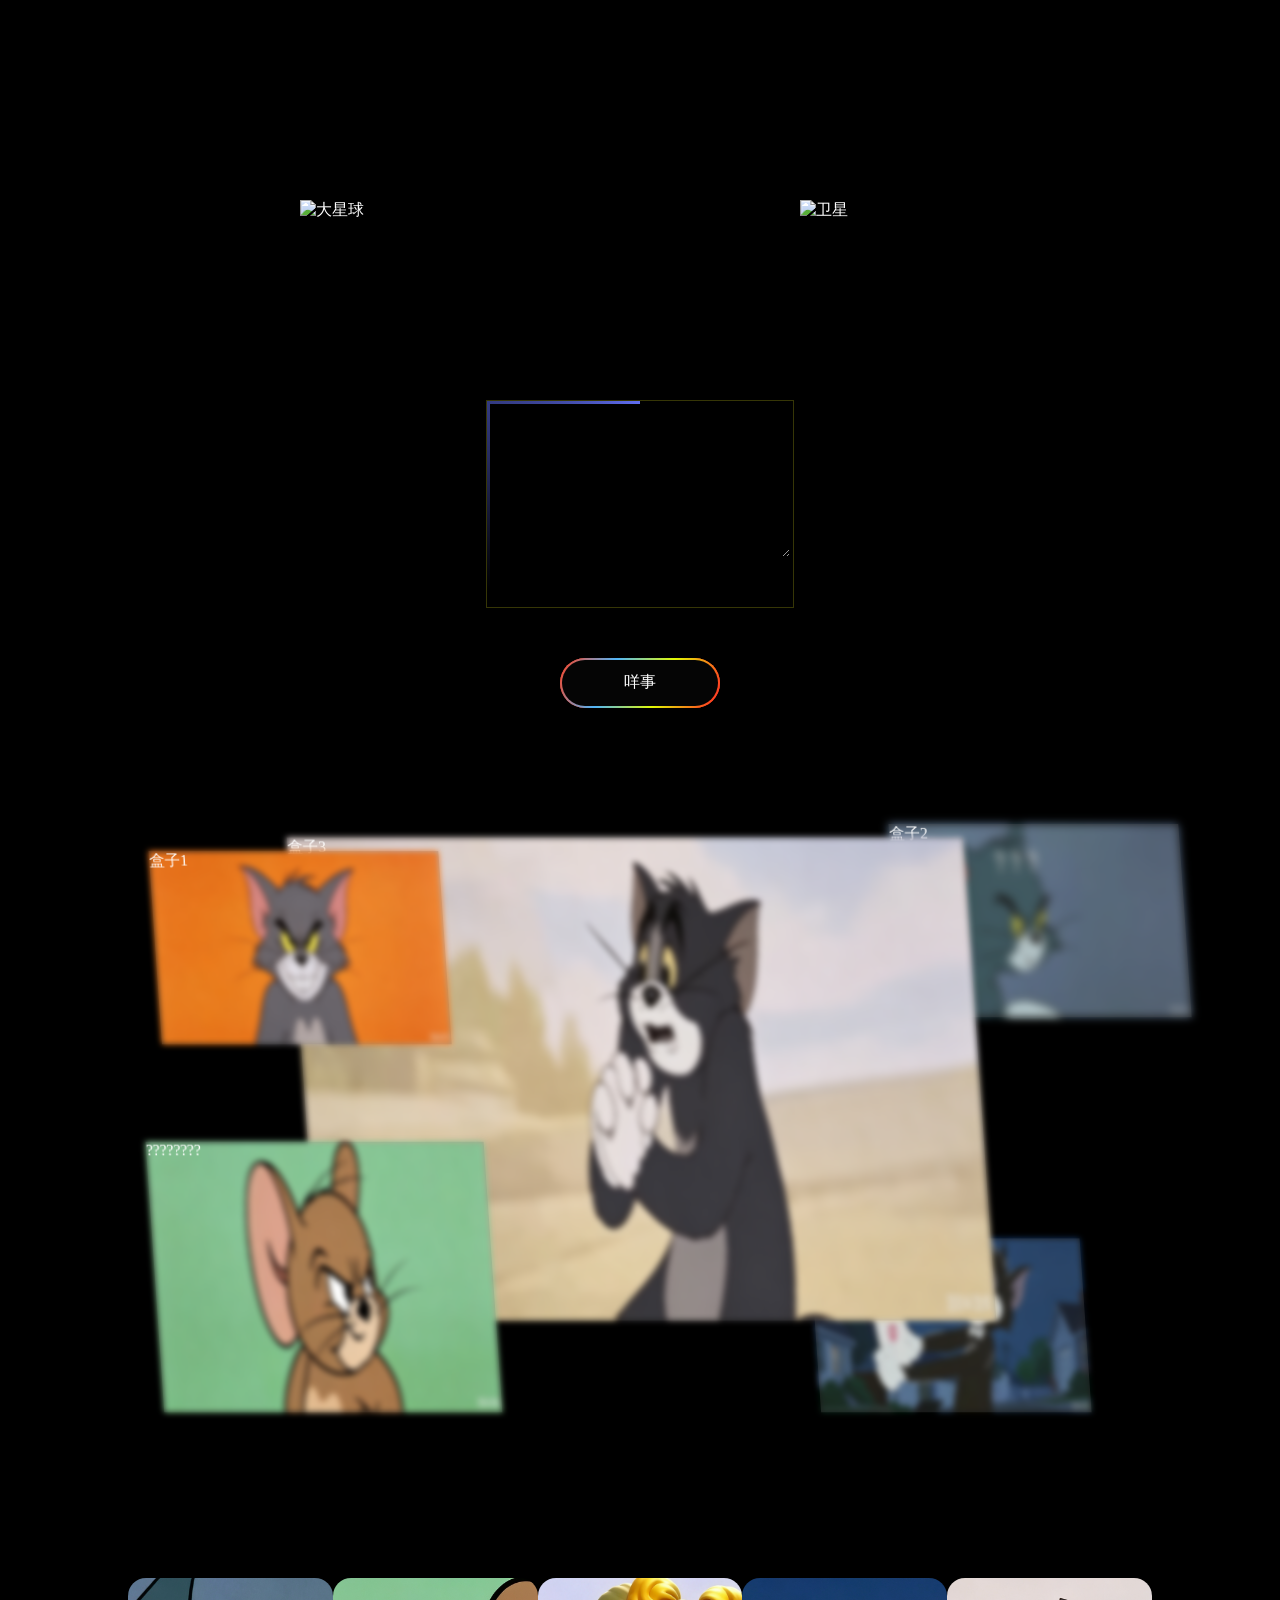
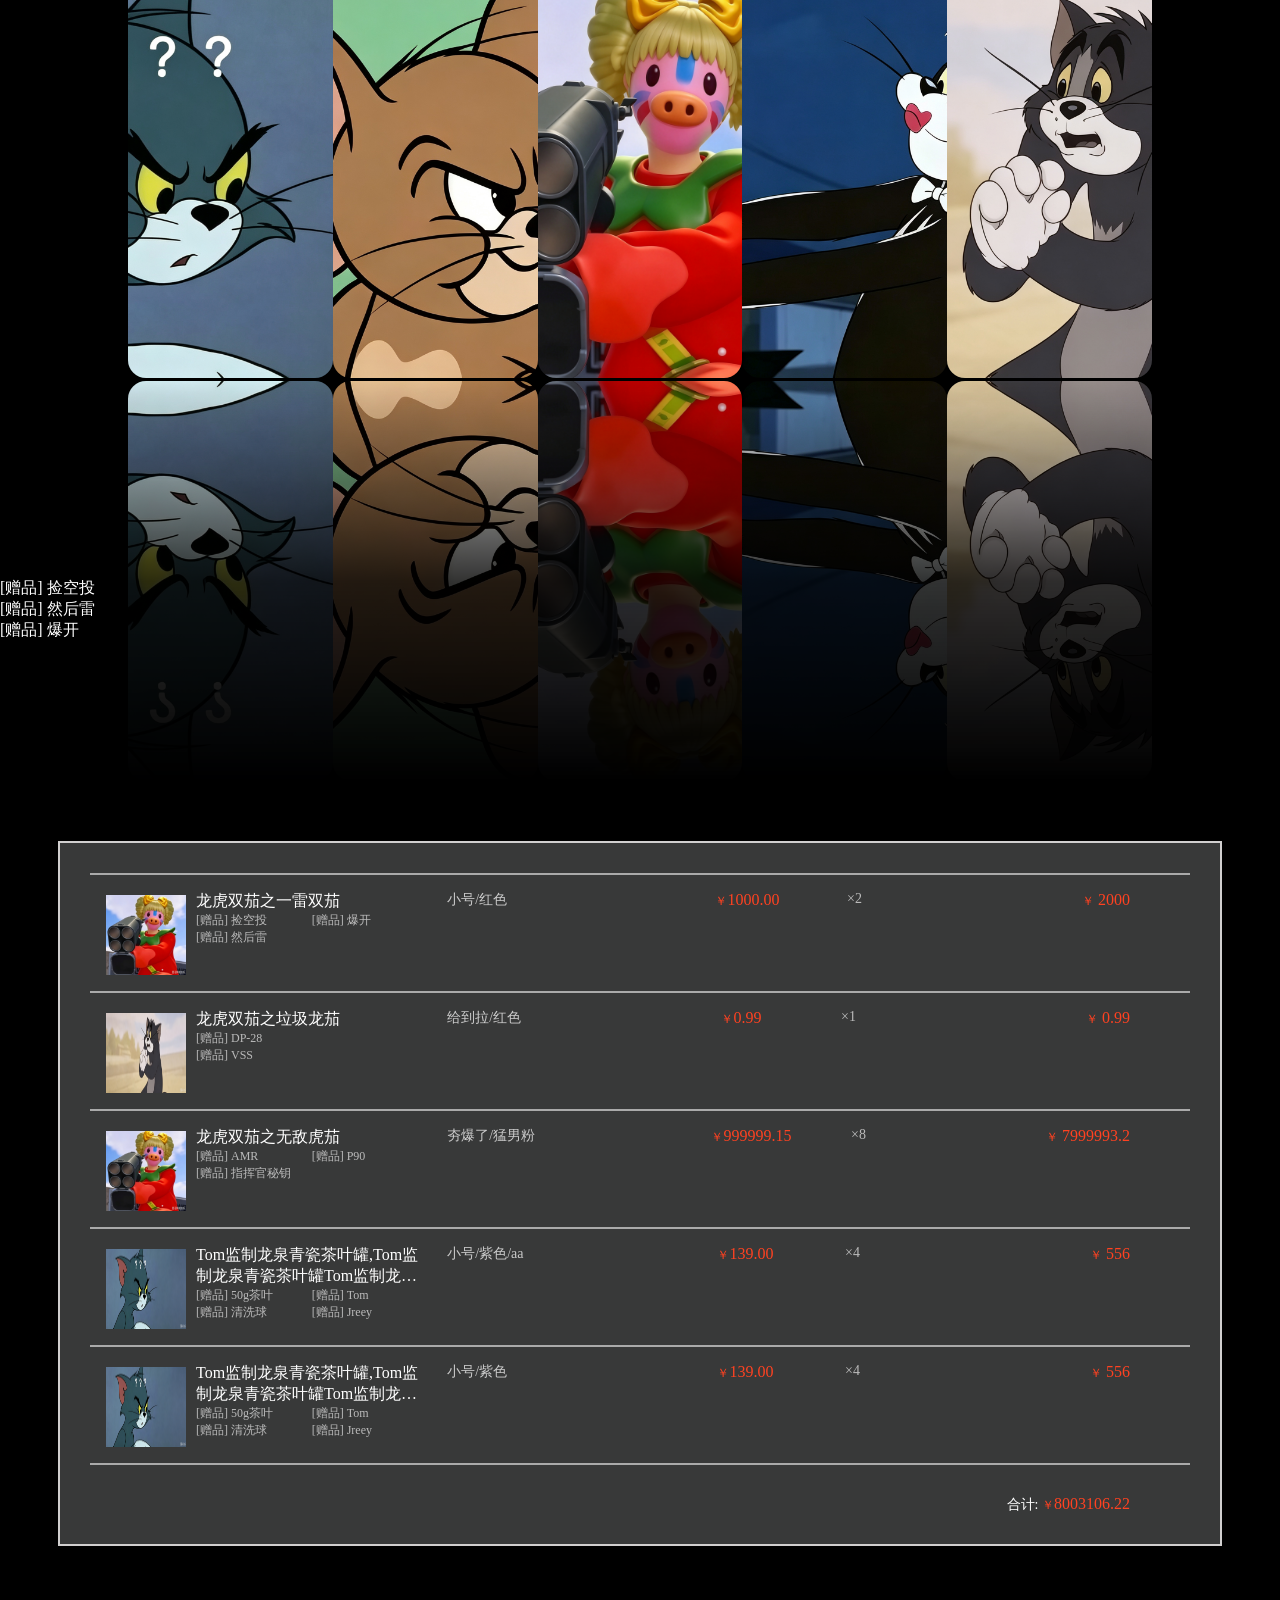
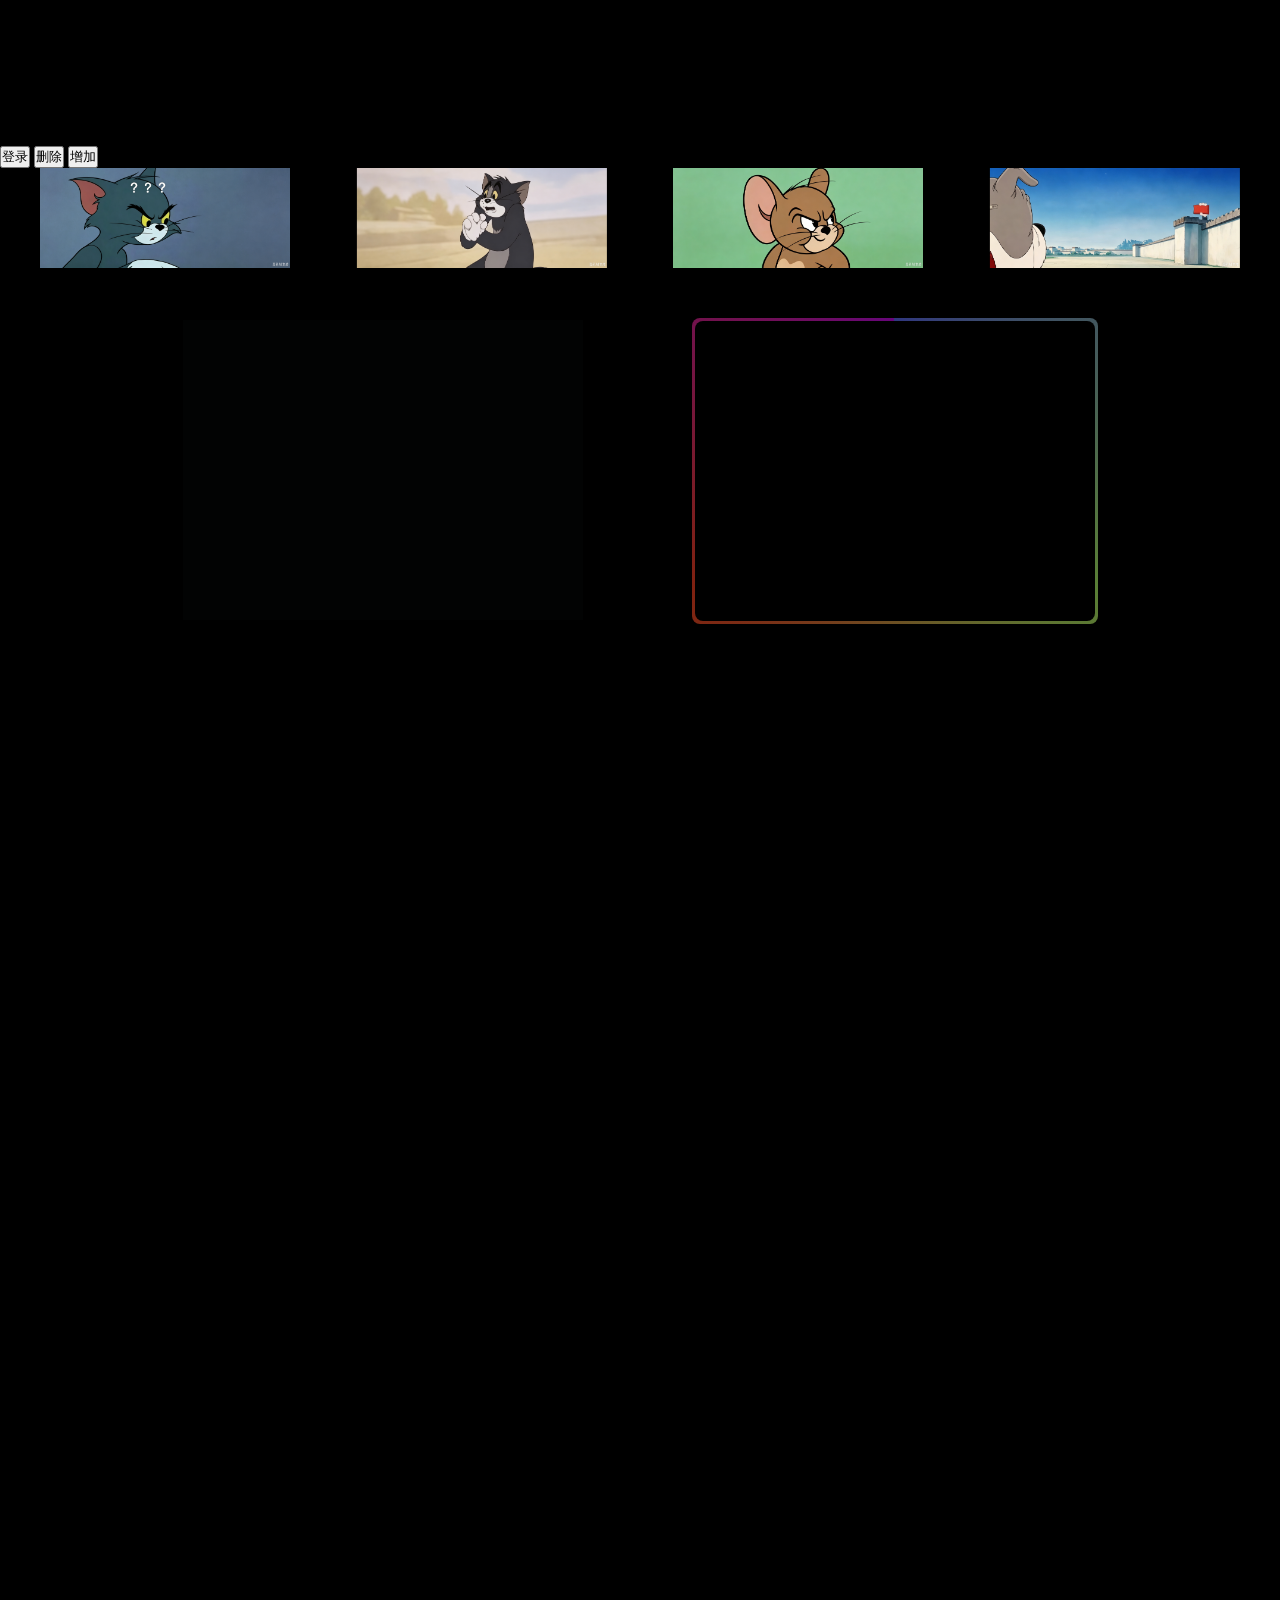
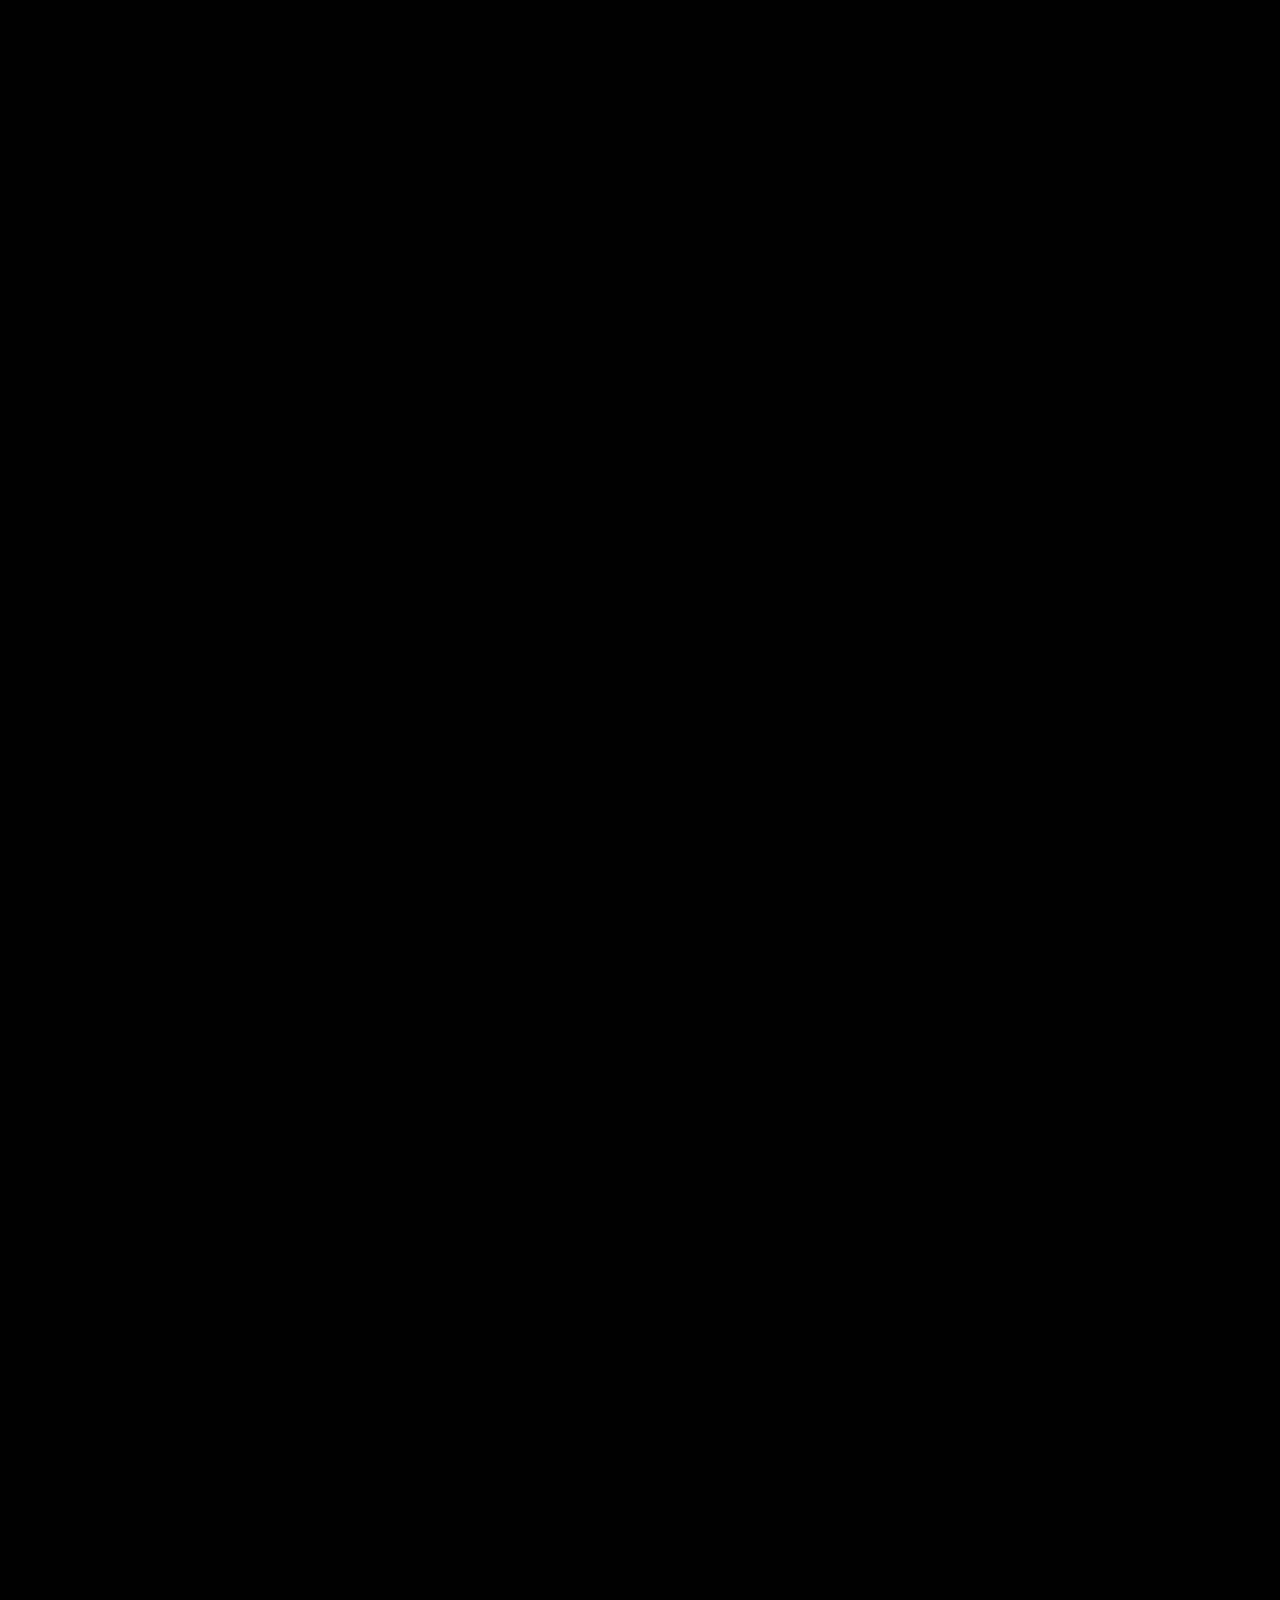
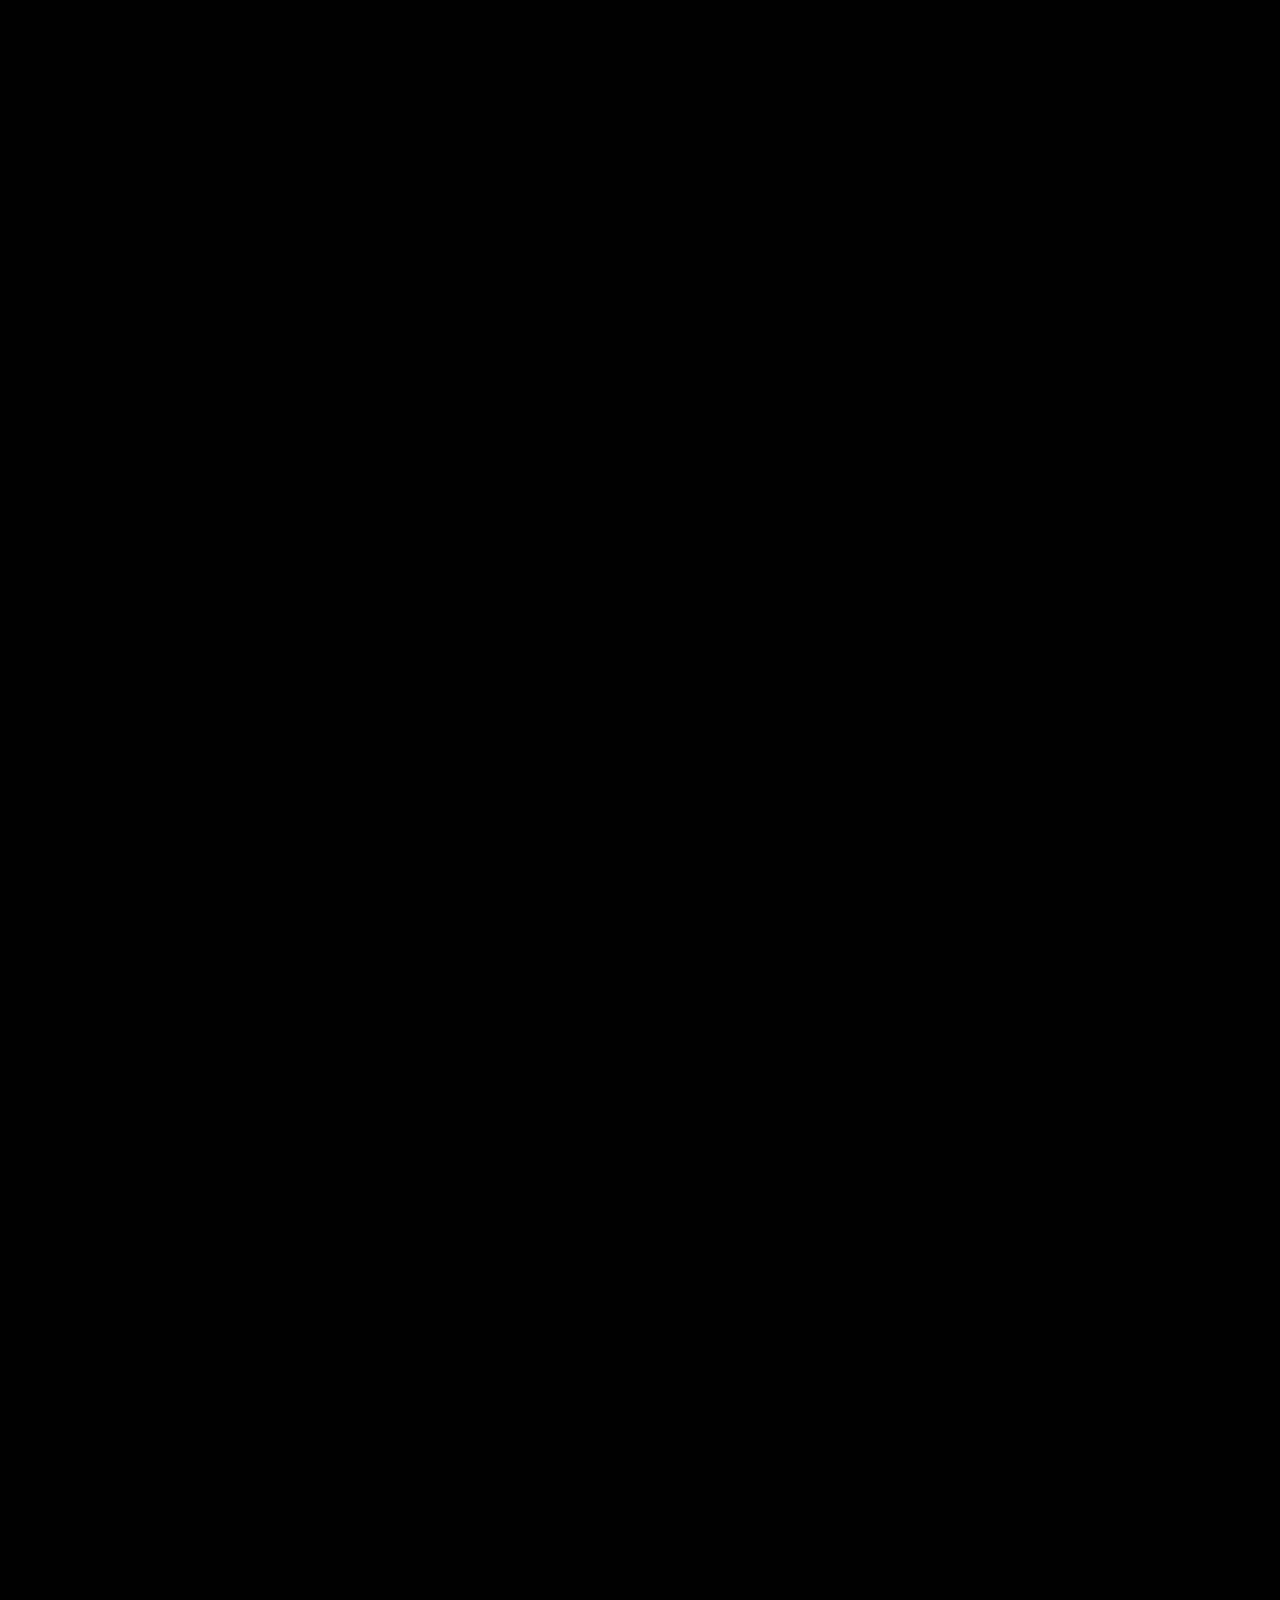
==== H.html @ 6b280421 "第一次提交本地库" ====
<!DOCTYPE html>
<html lang="en">

<head>
    <meta charset="UTF-8">
    <meta name="viewport" content="width=device-width, initial-scale=1.0">
    <title>Document</title>
    <link rel="stylesheet" href="./H.css">
    <style>
        * {
            margin: 0;
            padding: 0;
            list-style: none;
        }

        a {
            text-decoration: none;

        }

        body,
        html {
            width: 100%;

            color: #fff;

        }

        body {
            background-color: black;
            height: 8000px;
        }

        @keyframes planetScroll {
            0% {
                transform: translateY(0);
            }

            100% {
                transform: translateY(30px);
            }
        }

        @keyframes satelliteScroll {
            0% {
                transform: rotate3d(0, 0, 1, 0);
            }

            100% {
                transform: rotate3d(0, 0, 1, -45deg);
            }
        }

        .back {
            top: 0;
            z-index: -2;
            width: 100%;
            height: 100%;
            min-width: 1200px;
            position: fixed;
            perspective: 1200px;
            transform-style: preserve-3d;
        }

        video {
            width: 100%;
            min-width: 1200px;
            object-fit: cover;
            position: fixed;
            z-index: -1;
        }

        .bak-img {
            position: fixed;
            z-index: -1;
        }

        .planet1 {
            width: 15%;
            right: 160px;
            bottom: 10px;
            animation: planetScroll 5s infinite alternate;
        }

        .satellite {

            width: 8%;
            left: 800px;
            top: 200px;
            animation: satelliteScroll 5s infinite alternate;

        }

        .planet2 {
            width: 20%;
            left: 300px;
            top: 200px;
            animation: planetScroll 3.5s infinite alternate;
        }

        .freebie-1 {
            display: block;
            margin-top: 300px;

        }
    </style>
</head>

<body>

    <div class="back">

        <video src="https://s2.ssl.qhres2.com/static/dfeefadde568eab0.mp4" autoplay muted loop>
            <source src="https://s2.ssl.qhres2.com/static/dfeefadde568eab0.mp4" type="mp4">
        </video>
        <img class="planet1 bak-img" src="https://se1.360simg.com/t0141db0679fb1bf286.png" alt="小星球">
        <img class="satellite bak-img" src="https://se2.360simg.com/t01c656ec605cf238d0.png" alt="卫星">
        <img class="planet2 bak-img" src="https://se2.360simg.com/t01cbd552d7384e1cb3.png" alt="大星球">

    </div>

    <div class="box-gradient">
        <div>
            <textarea name="1" id="22"></textarea>
        </div>
    </div>
    <a href="#" class="btn2" id="btn" rows="5">
        <span>咩事</span>
    </a>

    <div class="box">
        <div class="box1">盒子1</div>
        <div class="box2">盒子2</div>
        <div class="box3">盒子3</div>
        <div class="box4">????????</div>
        <div class="box5">盒子5</div>
    </div>
    <div class="reflect">
        <div class="item"></div>
        <div class="item"></div>
        <div class="item"></div>
        <div class="item"></div>
        <div class="item"></div>
    </div>

    <p class="freebie-1">
        <span>span1</span>
        <span>span2</span>
    </p>



    <div class="shopping-cart">
        <ul class="list">
            <li class="item">
                <!--商品--> <!--名称和赠品-->
                <div class="product">
                    <!--主图-->
                    <img src="./xiaoxiantu1/imgs/xfq.png" alt="" />
                    <p class="name">一雷双茄</p>
                    <!--赠品-->
                    <div class="freebie-list">
                        <p class="freebie">[赠品] 指挥官秘钥</p>
                        <p class="freebie">[赠品] P90</p>
                    </div>
                </div>
                <!--规格-->
                <p class="specification">青色/大4小3</p>
                <!--单价&数量-->
                <div class="price-quantity">
                    <p class="price">
                        <span>￥</span><span>488</span>
                    </p>
                    <p class="quantity">×2</p>
                </div>
                <p class="total-price">
                    <span>￥</span>
                    <span>488</span>
                </p>
            </li>


        </ul>
        <div class="total">
            <p>
                合计:
                <span>￥</span><span>1000</span>
            </p>
        </div>
    </div>


    <button class="login">登录</button>
    <button class="remvo">删除</button>
    <button class="add">增加</button>

    <div class="flip">
        <ul>
            <li>
                <img src="./xiaoxiantu1/imgs/carousel2.png" alt="">
                <div>Tom</div>
            </li>
            <li>
                <img src="./xiaoxiantu1/imgs/carousel3.png" alt="">
                <div>Tom</div>
            </li>
            <li>
                <img src="./xiaoxiantu1/imgs/carousel4.png" alt="">
                <div>Jerry</div>
            </li>
            <li>
                <img src="./xiaoxiantu1/imgs/carousel5.png" alt="">
                <div>Spike</div>
            </li>
        </ul>
    </div>

    <div class="gradient-demo">
        <div class="gradient-t-b">
            <div></div>
        </div>
        <div class="gradient-colorful">
            <div></div>
        </div>


    </div>

    <!-- <script src="lodash.js"></script> -->
    <script>
        const date = [
            {
                id: '4001649',
                name: '龙虎双茄之一雷双茄',
                price: 999.9999,
                picture: 'https://yanxuan-iyem.nosdn.127.net/4356c9fc150753775fe56b465314fleb.png',
                imgs: './xiaoxiantu1/imgs/xfq.png',
                count: 2,
                spec: { size: '小号', color: '红色' },
                gift: '捡空投，然后雷，爆开'

            },
            {
                id: '4001650',
                name: '龙虎双茄之垃圾龙茄',
                price: 0.986,
                picture: 'https://yanxuan-iyem.nosdn.127.net/4356c9fc150753775fe56b465314fleb.png',
                imgs: './xiaoxiantu1/imgs/carousel3.png',
                count: 1,
                spec: { size: '给到拉', color: '红色' },
                gift: 'DP-28，VSS'

            },
            {
                id: '4001651',
                name: '龙虎双茄之无敌虎茄',
                price: 999999.154,
                picture: 'https://yanxuan-iyem.nosdn.127.net/4356c9fc150753775fe56b465314fleb.png',
                imgs: './xiaoxiantu1/imgs/xfq.png',
                count: 8,
                spec: { size: '夯爆了', color: '猛男粉' },
                gift: 'AMR，指挥官秘钥，P90'

            },
            {
                id: '4001652',
                name: 'Tom监制龙泉青瓷茶叶罐,Tom监制龙泉青瓷茶叶罐Tom监制龙泉青瓷茶叶罐',
                price: 139,
                picture: 'https://yanxuan-iyem.nosdn.127.net/4356c9fc150753775fe56b465314fleb.png',
                imgs: './xiaoxiantu1/imgs/carousel2.png',
                count: 4,
                spec: { size: '小号', color: '紫色', a: 'aa' },
                gift: '50g茶叶，清洗球，Tom，Jreey'

            }, {
                id: '4001652',
                name: 'Tom监制龙泉青瓷茶叶罐,Tom监制龙泉青瓷茶叶罐Tom监制龙泉青瓷茶叶罐',
                price: 139,
                picture: 'https://yanxuan-iyem.nosdn.127.net/4356c9fc150753775fe56b465314fleb.png',
                imgs: './xiaoxiantu1/imgs/carousel2.png',
                count: 4,
                spec: { size: '小号', color: '紫色' },
                gift: '50g茶叶，清洗球，Tom，Jreey'

            }
        ]
        document.querySelector('.freebie-1').innerHTML = date[0].gift
            .split('，')
            .map(item => `<span>[赠品] ${item} </span><br/>`)
            .join(' ')





        const shoppingCartList = document.querySelector('.shopping-cart').querySelector('.list')
        const total = document.querySelector('.shopping-cart').querySelector('.total')



        let html = date.map((item) => {

            let { name, imgs, count, spec, gift } = item
            let price = item.price.toFixed(2)
            let giftList = gift
                .split('，')
                .map(item => `<p class="freebie">[赠品] ${item}</p>`)
                .join('')
            //['50g茶叶', '清洗球', 'Tom', 'Jreey']
            const specList = Object.values(spec).join('/')

            return `
                <li class="item">
                    <div class="product" >
                        <img src="${imgs}" alt="" />
                        <p class="name">${name}</p>
                        <div class="freebie-list">
                            ${giftList}
                        </div>
                    </div>
                    <p class="specification">${specList}</p>
                    <div class="price-quantity">
                        <p class="price">
                            <span>￥</span><span>${price}</span>
                        </p>
                        <p class="quantity">×${count}</p>
                    </div>
                    <p class="total-price">
                        <span>￥</span>
                        <span>${price * count}</span>
                    </p>
                </li>
            `

        }).join('')

        shoppingCartList.innerHTML = html
        let priceTotal = date.reduce((newTotal, oddTotal) => newTotal + oddTotal.price * oddTotal.count, 0).toFixed(2)
        total.innerHTML = `
            <p>
                合计:
                <span>￥</span><span>${priceTotal}</span>
            </p>
        `

        function Star(uname, age) {
            this.name = uname
            this.age = age

        }
        Star.prototype.sing = function () {
            console.log('唱歌')
        }

        Array.prototype.max = function () {
            let max = 0
            for (let i = 0; i < this.length; i++) {
                this[i] = Number(this[i])
                if (max >= this[i] && max == 0) {
                    max = this[i]
                } else {
                    max = max >= this[i] ? max : this[i]
                }
            }
            return max
        }


        Array.prototype.mun = function () {
            return this.reduce((prev, item) => prev + item, 0)
        }
        let arr = [-1, -2]
        let str = '1'
        let max = arr.max()
        let val = document.querySelector('textarea').value
        const btn = document.querySelector('#btn')
        let ldh = new Star('刘德华', 18)

        btn.addEventListener('click', (e) => {
            e.preventDefault();
            val = document.querySelector('textarea').value.split(',')
            console.log(val)

            document.querySelector('textarea').value = `在${val.join('和')}里面最大的数字是${val.max()}`

        })


        /*
            < div class="modal" >
                <div class="hader">温馨提示<a href="#"><i>X</i></a></div>
                <div class="messagge">您还没有注册账号</div>
            </div >
        */
        function Modal(hader = '', messagge = '') {
            const a = document.querySelector('.modal')



            const modal = document.createElement('div')
            modal.className = 'modal'
            modal.innerHTML = `
                <div class="hader">${hader}<a href="#"><i>X</i></a></div>
                <div class="messagge">${messagge}</div>
            `

            !a && document.body.appendChild(modal)
            modal.querySelector('a').addEventListener('click', (e) => {
                e.preventDefault()
                this.close()
            })
        }

        Modal.prototype.close = function (e) {
            document.querySelector('.modal').remove()
        }

        document.querySelector('.login').addEventListener('click', () => {
            let login = new Modal('温馨提示', '你还没有注册')

        })


        document.querySelector('.remvo').addEventListener('click', () => {
            let messagge = new Modal('小提示', '你还权限删除')
        })

        document.querySelector('.add').addEventListener('click', () => {
            let messagge = new Modal('热提示', '你还权限增加')
        })





        const obj = {
            uname: 'Jerry',
            age: 3,
            hobby: ['抽烟', '喝酒', '烫头',['AA','27']],
            family:{
                bady:'minJerry'
            }
        }
        const o = {}

        function cloneDeep(oddObj,newObj){
            for(const k in newObj){
                if(newObj[k] instanceof Array){
                    oddObj[k] = []
                    cloneDeep(oddObj[k],newObj[k])
                }else if(newObj[k] instanceof Object){
                    oddObj[k] = {}
                    cloneDeep(oddObj[k],newObj[k])
                }
                else{
                    oddObj[k] = newObj[k]
                }
            }
            
        }
        cloneDeep(o, obj)
        o.family.bady = '1111'
        console.log(o, obj)
        
      
        

         

         
    </script>
</body>

</html>
---- H.css ----
@keyframes line-gradient {
    0% {
        /* transform: rotateZ(0); */
        background-position: 0 -50%;
    }

    100% {
        background-position: -100% 50%;
        /* transform: rotateZ(360deg); */
    }
}

@keyframes conic-gradient {
    to {
        transform: rotateZ(0);

    }

    from {
        transform: rotateZ(-360deg);

    }
}

@keyframes gradient-t {
    0% {
        transform: translateX(0);
    }

    50% {
        transform: translateX(200%);
    }

    51% {
        transform: translateX(200%) rotateX(90deg);
    }

    99% {
        transform: translateX(0) rotateX(90deg);
    }

    100% {
        transform: translateX(0);
    }
}

@keyframes gradient-b {
    0% {
        transform: translateX(0);

    }

    50% {
        transform: translateX(0);
    }

    100% {
        transform: translateX(-200%);
    }
}

.btn2 {
    margin: 50px auto;
    display: block;
    width: 160px;
    height: 50px;
    padding: 2px;
    box-sizing: border-box;
    position: relative;
    overflow: hidden;
    border-radius: 50px;
    line-height: 44px;
    text-align: center;
    color: #fff;
}

.btn2:hover::before {

    animation: line-gradient 1s linear infinite;
}

.btn2:hover span {
    background-color: #161616;
}

.btn2::before {
    background-position: 0 50%;
    top: 0px;
    left: 0px;
    position: absolute;
    background: linear-gradient(115deg, #FF4221, #51b5f8, #e1fa04, #FF4221, #51b5f8);
    display: block;
    content: '';
    background-color: #FF4221;
    width: 200%;
    height: 300%;
    background-size: 50% 100%;

}

.btn2>span {
    position: relative;
    background-color: #050505;
    display: block;
    width: 100%;
    height: 100%;
    border-radius: 49px;
}

.box-gradient {
    padding: 3px;
    position: relative;
    margin: 400px auto 0;
    border: 1px rgb(54, 54, 6) solid;
    width: 300px;
    height: 200px;
    text-align: center;
    line-height: 200px;
    display: flex;
    justify-content: center;
    align-items: center;
    transform-style: preserve-3d;
    overflow: hidden;
}

.box-gradient::before {
    z-index: -1;
    position: absolute;
    display: block;
    content: '';
    width: 400px;
    height: 400px;
    background: conic-gradient(transparent, transparent, transparent, #606ef1);
    animation: conic-gradient 4s linear infinite;
}

.box-gradient div {
    position: absolute;
}

.box-gradient::after {
    z-index: -1;
    content: '';
    display: block;
    position: relative;
    top: 0;
    left: 0;
    width: 100%;
    height: 100%;
    background-color: #000000;
}

.box-gradient textarea {
    width: 300px;
    height: 200px;
    background-color: #000000;
    color: #fff;
    border: none;
    /* 去掉边框 */
    outline: none;
    /* 去掉聚焦时的外边框 */
    background: none;
    /* 去掉背景 */
    box-shadow: none;
    /* 去掉阴影 */
    padding: 0;
    /* 去掉默认内边距 */
    margin: 0;
    /* 去掉默认外边距 */
    font: inherit;
    /* 继承字体样式 */
}

.box {

    width: 1200px;
    height: 700px;
    margin: 0 50px 0 auto;
    backdrop-filter: blur(3px);
    transform: rotateY(-15deg) rotateX(-15deg);
    transition: all .8s;
}

.box>* {
    transition: all .8s;
}

.box:hover {
    transform: rotateY(0);
}

.box:hover .box1 {
    transform: translateX(-88px) translateY(-35px);
}

.box:hover .box2 {
    transform: translateX(12px) translateY(-55px);
}

.box:hover .box1::before,
.box:hover .box2::before,
.box:hover .box3::before,
.box:hover .box4::before,
.box:hover .box5::before {
    filter: blur(0);
}

.box:hover .box4 {
    transform: translateX(-120px) translateY(30px);
}

.box:hover .box5 {
    transform: translateX(6px) translateY(30px);
}

.box1 {
    z-index: 2;
    top: 12%;
    left: 10%;
    position: absolute;
    width: 300px;
    height: 200px;
    background-color: rgba(100, 99, 99, 0.25);
}

.box1::before {
    content: '';
    display: block;
    width: 100%;
    height: 100%;
    background-image: url(./xiaoxiantu1/imgs/carousel1.png);
    background-size: 100% 100%;
    filter: blur(3px);
    position: absolute;
    z-index: -1;
}

.box2 {
    right: 1%;
    top: 8%;
    position: absolute;
    width: 300px;
    height: 200px;
    background-color: rgba(100, 99, 99, 0.25);
}

.box2::before {
    content: '';
    display: block;
    width: 100%;
    height: 100%;
    background-image: url(./xiaoxiantu1/imgs/carousel2.png);
    background-size: 100% 100%;
    filter: blur(5px);
    position: absolute;
    z-index: -1;
}

.box3 {
    position: absolute;
    width: 700px;
    height: 500px;
    background-color: rgba(100, 99, 99, 0.25);
    left: 22%;
    top: 10%;
    z-index: 1;
}

.box3::before {
    content: '';
    display: block;
    width: 100%;
    height: 100%;
    background-image: url(./xiaoxiantu1/imgs/carousel3.png);
    background-size: 100% 100%;
    filter: blur(3px);
    position: absolute;
    z-index: -1;
}

.box4 {


    position: absolute;
    width: 350px;
    height: 280px;
    background-color: rgba(100, 99, 99, 0.25);
    bottom: 5%;
    left: 8%;
    z-index: 1;
}

.box4::before {
    content: '';
    display: block;
    width: 100%;
    height: 100%;
    background-image: url(./xiaoxiantu1/imgs/carousel4.png);
    background-size: 100% 100%;
    filter: blur(3px);
    position: absolute;
    z-index: -1;

}

.box5 {
    position: absolute;
    right: 12%;
    bottom: 5%;
    width: 280px;
    height: 180px;
    background-color: rgba(100, 99, 99, 0.25);
}

.box5::before {
    content: '';
    display: block;
    width: 100%;
    height: 100%;
    background-image: url(./xiaoxiantu1/imgs/carousel6.png);
    background-size: 100% 100%;
    filter: blur(3px);
    position: absolute;
    z-index: -1;
}

.reflect {
    margin: 120px auto 0;
    min-width: 1000px;
    display: flex;
    width: 80%;
    height: 300px;
    transform-style: preserve-3d;
    perspective: 1000px;

}

.reflect>.item {
    flex: 1;
    height: 400px;
    background: url(./xiaoxiantu1/imgs/carousel2.png) 100%/cover no-repeat;
    -webkit-box-reflect: below 3px linear-gradient(transparent, rgba(245, 241, 9, .2), #000000);
    background-position: center;
    transition: all .3s;
    position: relative;
    border-radius: 18px;

}


.reflect:hover .item:not(:hover) {
    transform: rotateY(30deg) scale(.95);
    z-index: -1;
    margin: 0 0px;
}

.reflect>.item:hover {
    transform: scale(1.2);
    z-index: 1;
}

.reflect>.item:hover~.item {
    transform: rotateY(-30deg) scale(.95);
}


.reflect>.item:nth-child(2) {
    background-image: url(./xiaoxiantu1/imgs/carousel4.png);
}

.reflect>.item:nth-child(3) {
    background-image: url(./xiaoxiantu1/imgs/xfq.png);
}

.reflect>.item:nth-child(4) {
    background-image: url(./xiaoxiantu1/imgs/carousel6.png);
}

.reflect>.item:nth-child(5) {
    background-image: url(./xiaoxiantu1/imgs/carousel3.png);
}












.shopping-cart {
    border: #d1cfcf 2px solid;
    margin: 200px auto;
    width: 1100px;
    padding: 30px;
    position: relative;
    backdrop-filter: blur(5px);
    background-color: rgba(187, 190, 190, 0.3);

}



.shopping-cart::after {
    backdrop-filter: blur(10px);
    background-color: rgba(88, 87, 87, 0.25);
    content: '';
    display: block;
    width: 1160px;
    height: 200px;
    transform: skewX(45deg);
    z-index: -2;
    position: absolute;
    bottom: 2px;
    right: 100px;
    border-radius: 6px;
    display: none;
}


.shopping-cart .list .item {
    border-bottom: solid 2px #aaa;
    display: grid;
    padding: 16px;
    padding-right: 60px;
    gap: 20px;
    grid-template-columns: 3fr 2fr 2fr 2fr;
    justify-content: space-between;


}

.shopping-cart .list .item:first-child {
    border-top: solid 2px #aaa;
}

.shopping-cart .item img {
    width: 80px;
    height: 80px;
    display: block;
    float: left;
    margin: 4px 10px 0 0;
}

.shopping-cart .product .name {
    font-size: 16px;
    text-overflow: ellipsis;
    overflow: hidden;
    -webkit-line-clamp: 2;
    display: -webkit-box;
    -webkit-box-orient: vertical;
}

.shopping-cart .product .freebie-list {
    display: grid;
    grid-auto-flow: column;
    font-size: 12px;
    color: #bbb;
    grid-template-columns: 1fr 1fr;
    grid-template-rows: 1fr 1fr;
}


.shopping-cart .specification {
    font-size: 14px;
    color: #ccc;

}

.shopping-cart .price-quantity {

    display: flex;
    justify-content: space-around;
}

.shopping-cart .price,
.shopping-cart .total-price {
    color: #FF4221;
}

.shopping-cart .price span:first-child,
.shopping-cart .total-price span:first-child {
    font-size: 12px;
}

.shopping-cart .price-quantity .quantity {
    font-size: 14px;
    color: #bbb;
}

.shopping-cart .total-price {
    text-align: end;
}


.shopping-cart .total {
    margin-top: 30px;
    padding-right: 60px;
    display: flex;
    justify-content: end;

}

.shopping-cart .total p {
    font-size: 14px;
}

.shopping-cart .total span {
    color: #FF4221;
}

.shopping-cart .total span:first-child {
    font-size: 12px;
}

.shopping-cart .total span:last-child {
    font-size: 16px;
}


.modal {
    width: 300px;
    height: 200px;
    background-color: #feffff;
    position: fixed;
    top: 50%;
    left: 50%;
    transform: translateX(-50%) translateY(-50%);

}

.modal .hader {
    box-sizing: border-box;
    width: 100%;
    height: 40px;
    line-height: 40px;
    background-color: #bbb;
    display: flex;
    justify-content: space-between;
    padding: 0 20px;

}

.modal .hader i {
    font-size: 18px;
}

.messagge {
    padding: 10px 20px;
    color: #161616;
}

.flip {

    margin: 0 auto;
    width: 1200px;
}

.flip ul {
    display: flex;
    justify-content: space-between;
}

.flip li {
    height: 100px;
    transition: all .3s linear;
    transform-style: preserve-3d;
    perspective: 10000px;
    transform: translateZ(50px);
}

.flip li:hover {
    transform: translate3d(0, -50%, 50px) rotateX(90deg);
}

.flip img {
    width: 250px;
    height: 100px;
    display: block;
}

.flip li>div {
    width: 250px;
    height: 100px;
    background: linear-gradient(to right, #b2fd6b, #ff4221, #606eff);
    font-size: 28px;
    line-height: 100px;
    text-align: center;
    transform: translate3d(0, -50%, -50px) rotateX(-90deg);
}

.gradient-demo {
    margin:50px auto 0;
    width: 80%;
    height: 300px;
    display: flex;
    justify-content: space-around;


}


.gradient-t-b {
    
    padding: 2px 0;
    width: 400px;
    height: 300px;
    position: relative;
    overflow: hidden;
    display: grid;
    grid-template-rows: 1fr;
}

.gradient-t-b>div {
    width: 100%;

    background: #020303;
}


.gradient-t-b::before {
    z-index: -1;
    position: absolute;
    left: -100%;
    content: '';
    display: block;
    height: 10px;
    width: 100%;
    background: linear-gradient(to left, #b2fd6b, rgba(178, 253, 107, .2), rgba(255, 255, 255, 0));
    animation: gradient-t 3s linear infinite;
}

.gradient-t-b::after {
    z-index: -1;
    position: absolute;
    left: 100%;
    bottom: 0;
    content: '';
    display: block;
    height: 10px;
    width: 100%;
    background: linear-gradient(to right, #b2fd6b, rgba(178, 253, 107, .2), rgba(255, 255, 255, 0));
    animation: gradient-b 3s linear infinite;

}

@keyframes gradient-shadow {
    0% {
        box-shadow: 0px 0px 12px #ce0cf5;

    }

    25% {
        box-shadow: 2px 2px 10px #ff4221;

    }

    50% {
        box-shadow: 0px 0px 12px #b2fd6b;
    }

    75% {
        box-shadow: 0px 0px 10px #606eff;
    }
    100% {
        box-shadow: 0px 0px 12px #ce0cf5;
    }
}

.gradient-colorful {
    position: relative;
    width: 400px;
    height: 300px;
    overflow: hidden;
    
    padding: 3px;
    display: block;
    border-radius: 8px;
    animation: gradient-shadow 6s infinite linear ;
}

.gradient-colorful>div {
    border-radius: 8px;
    width: 100%;
    height: 100%;
    background-color: #000000;
}

.gradient-colorful::before {
    opacity: .5;
    top: -40%;
    left: -40%;
    position: absolute;
    z-index: -1;
    display: block;
    content: '';
    width: 180%;
    height: 180%;
    background: conic-gradient(#606eff, #b2fd6b, #ff4221, #ce0cf5);
    animation: conic-gradient infinite linear 6s;
    backdrop-filter: blus(10px);

}
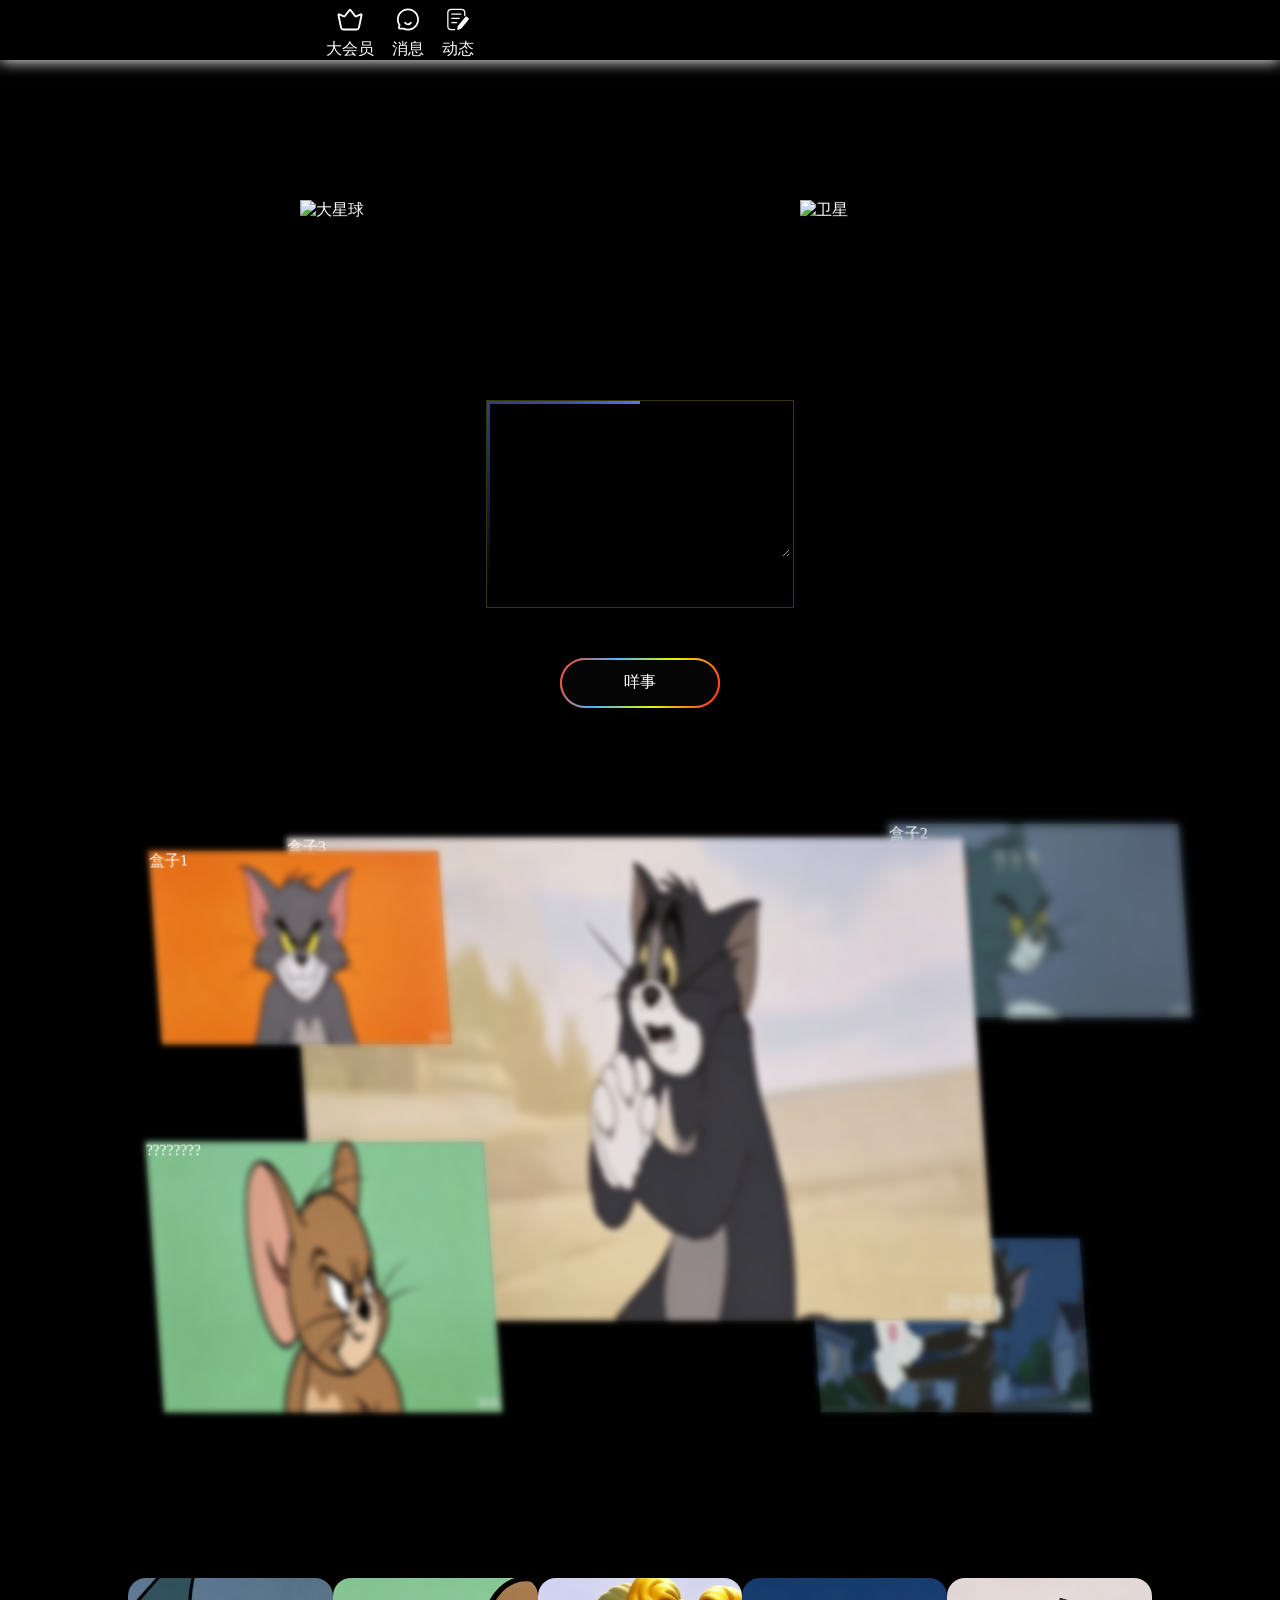
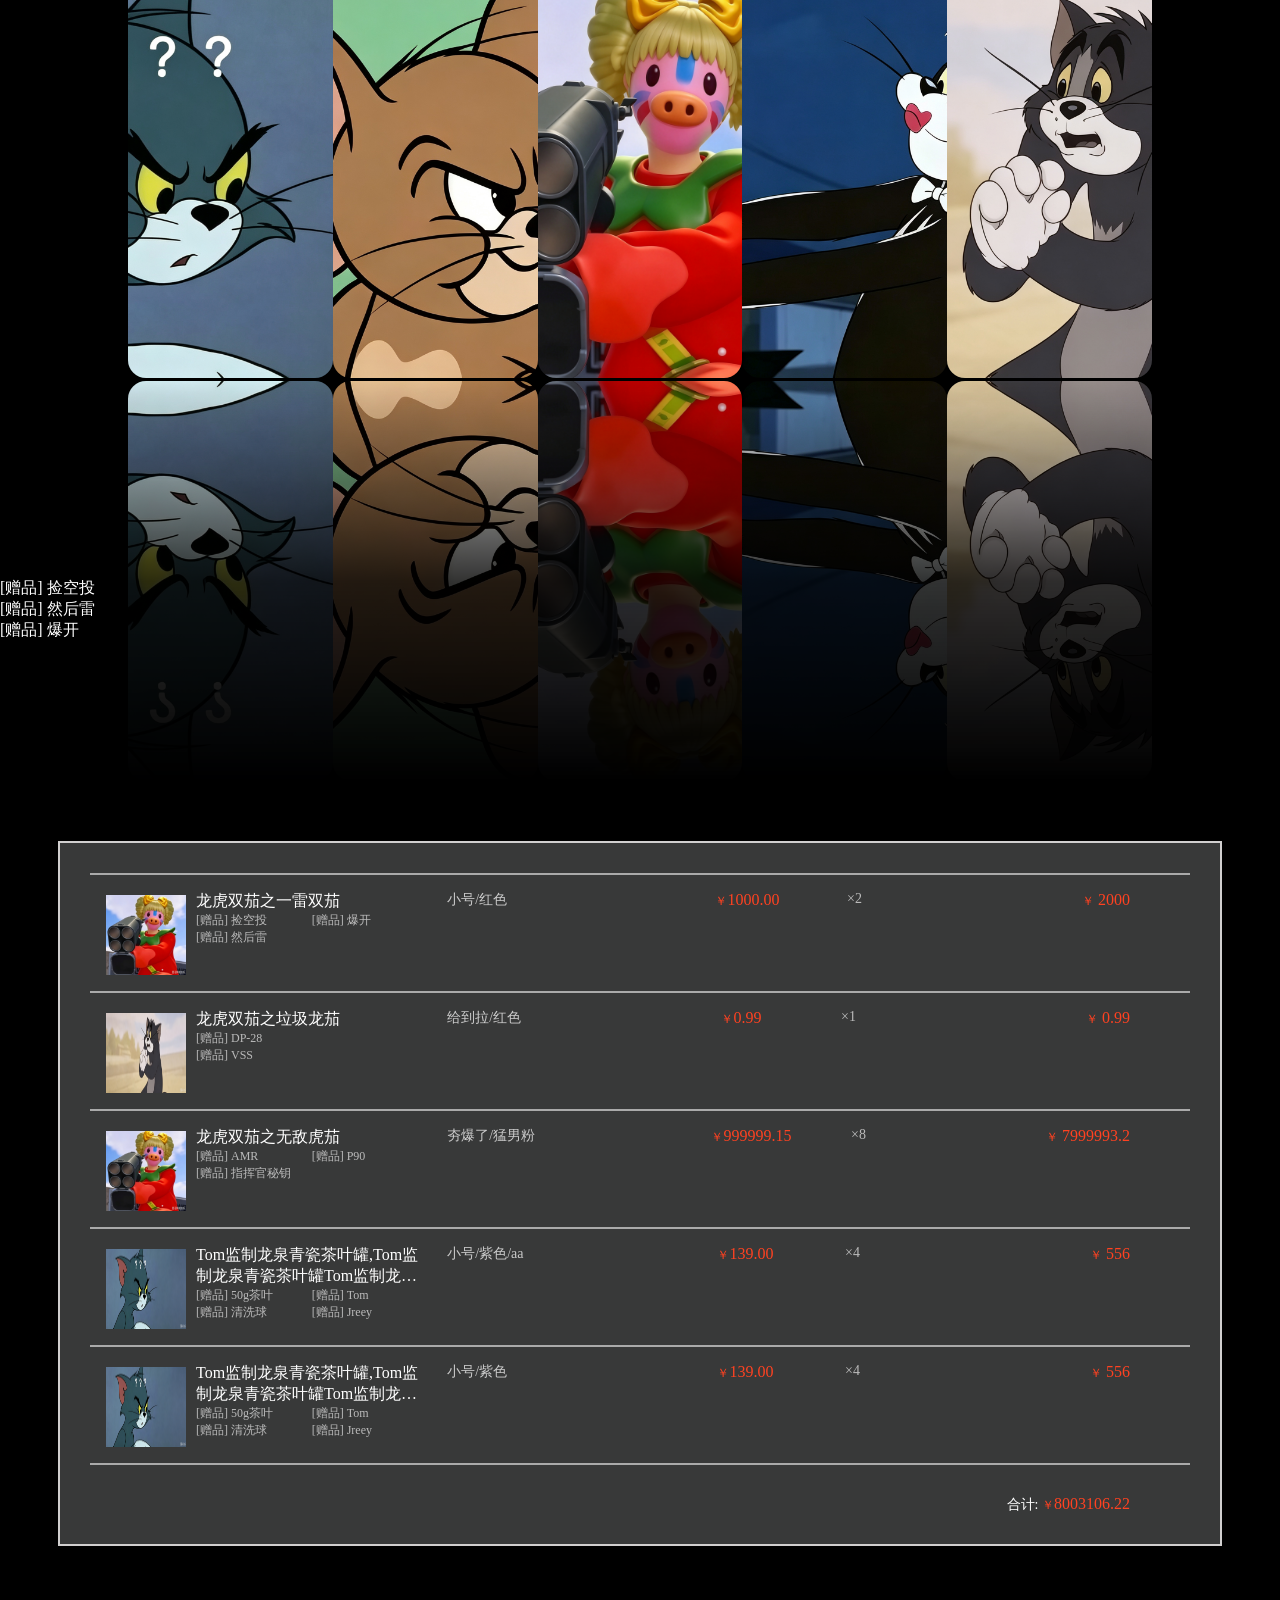
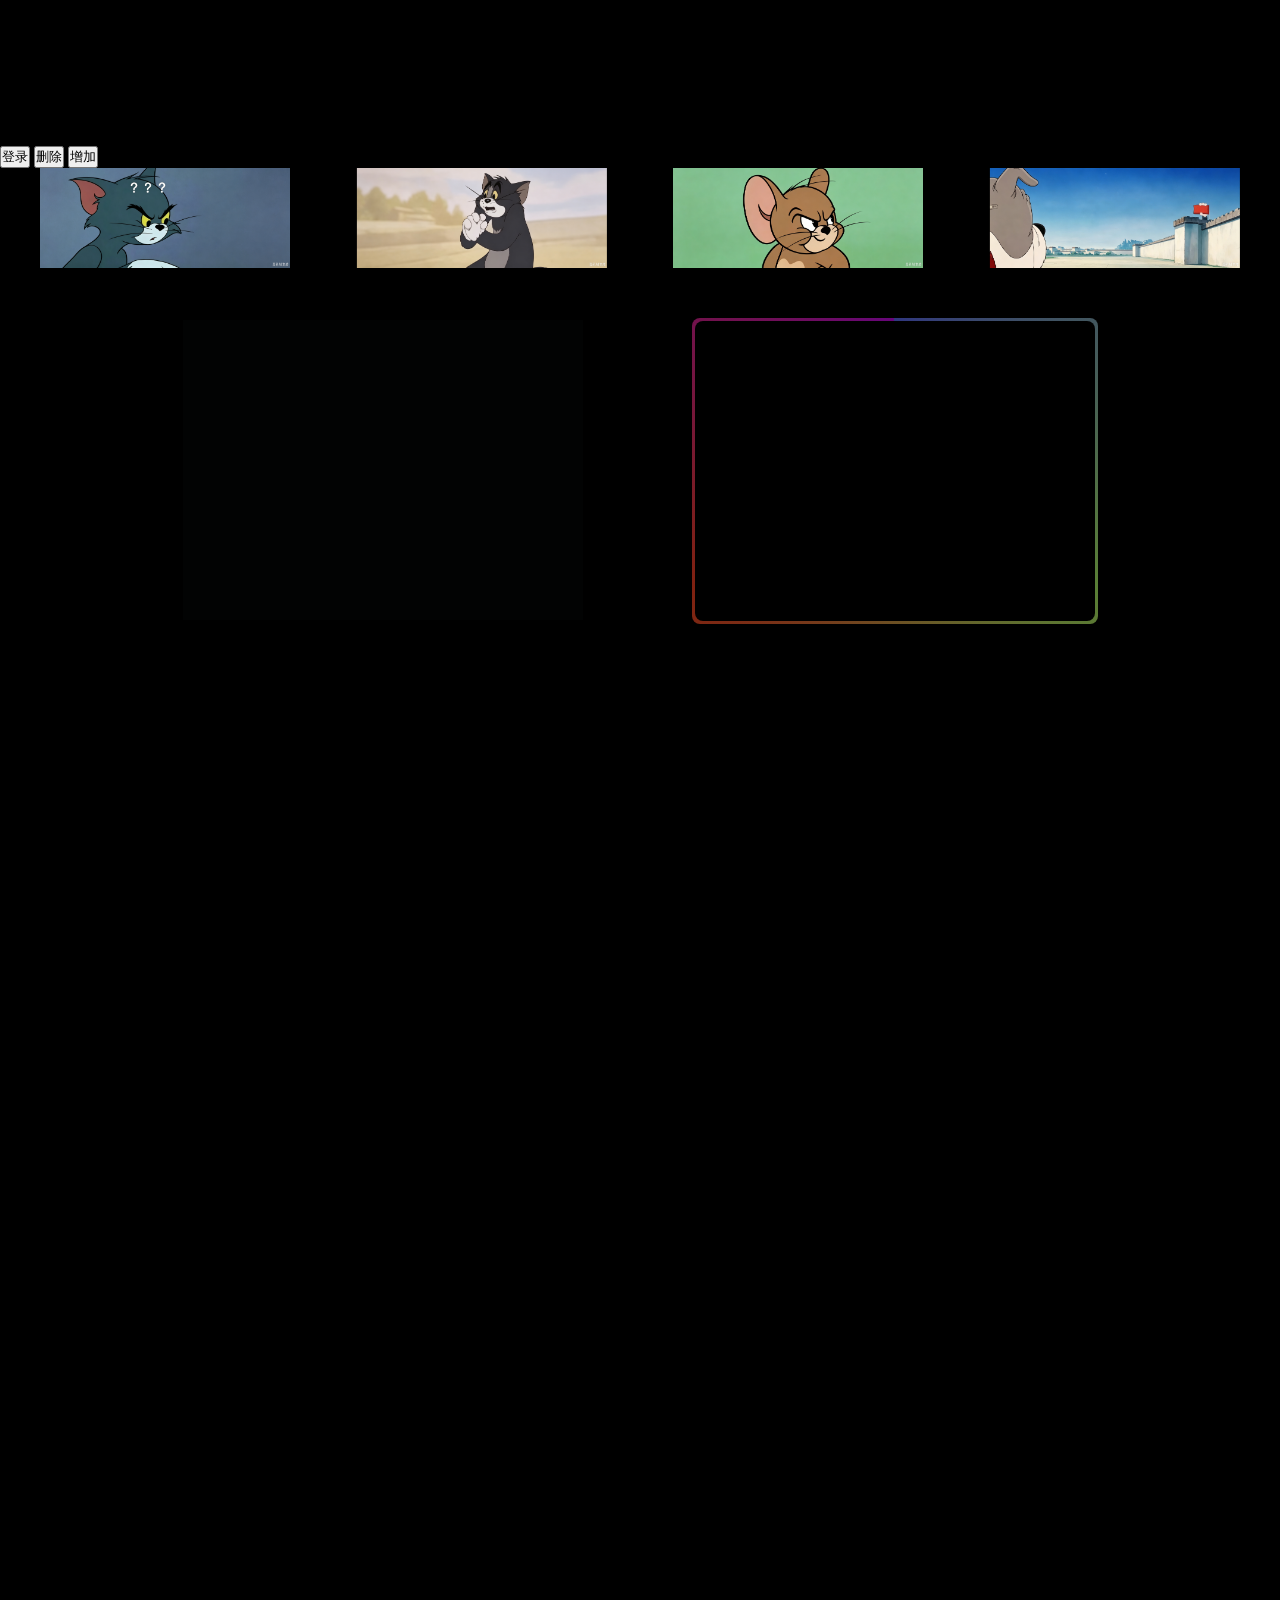
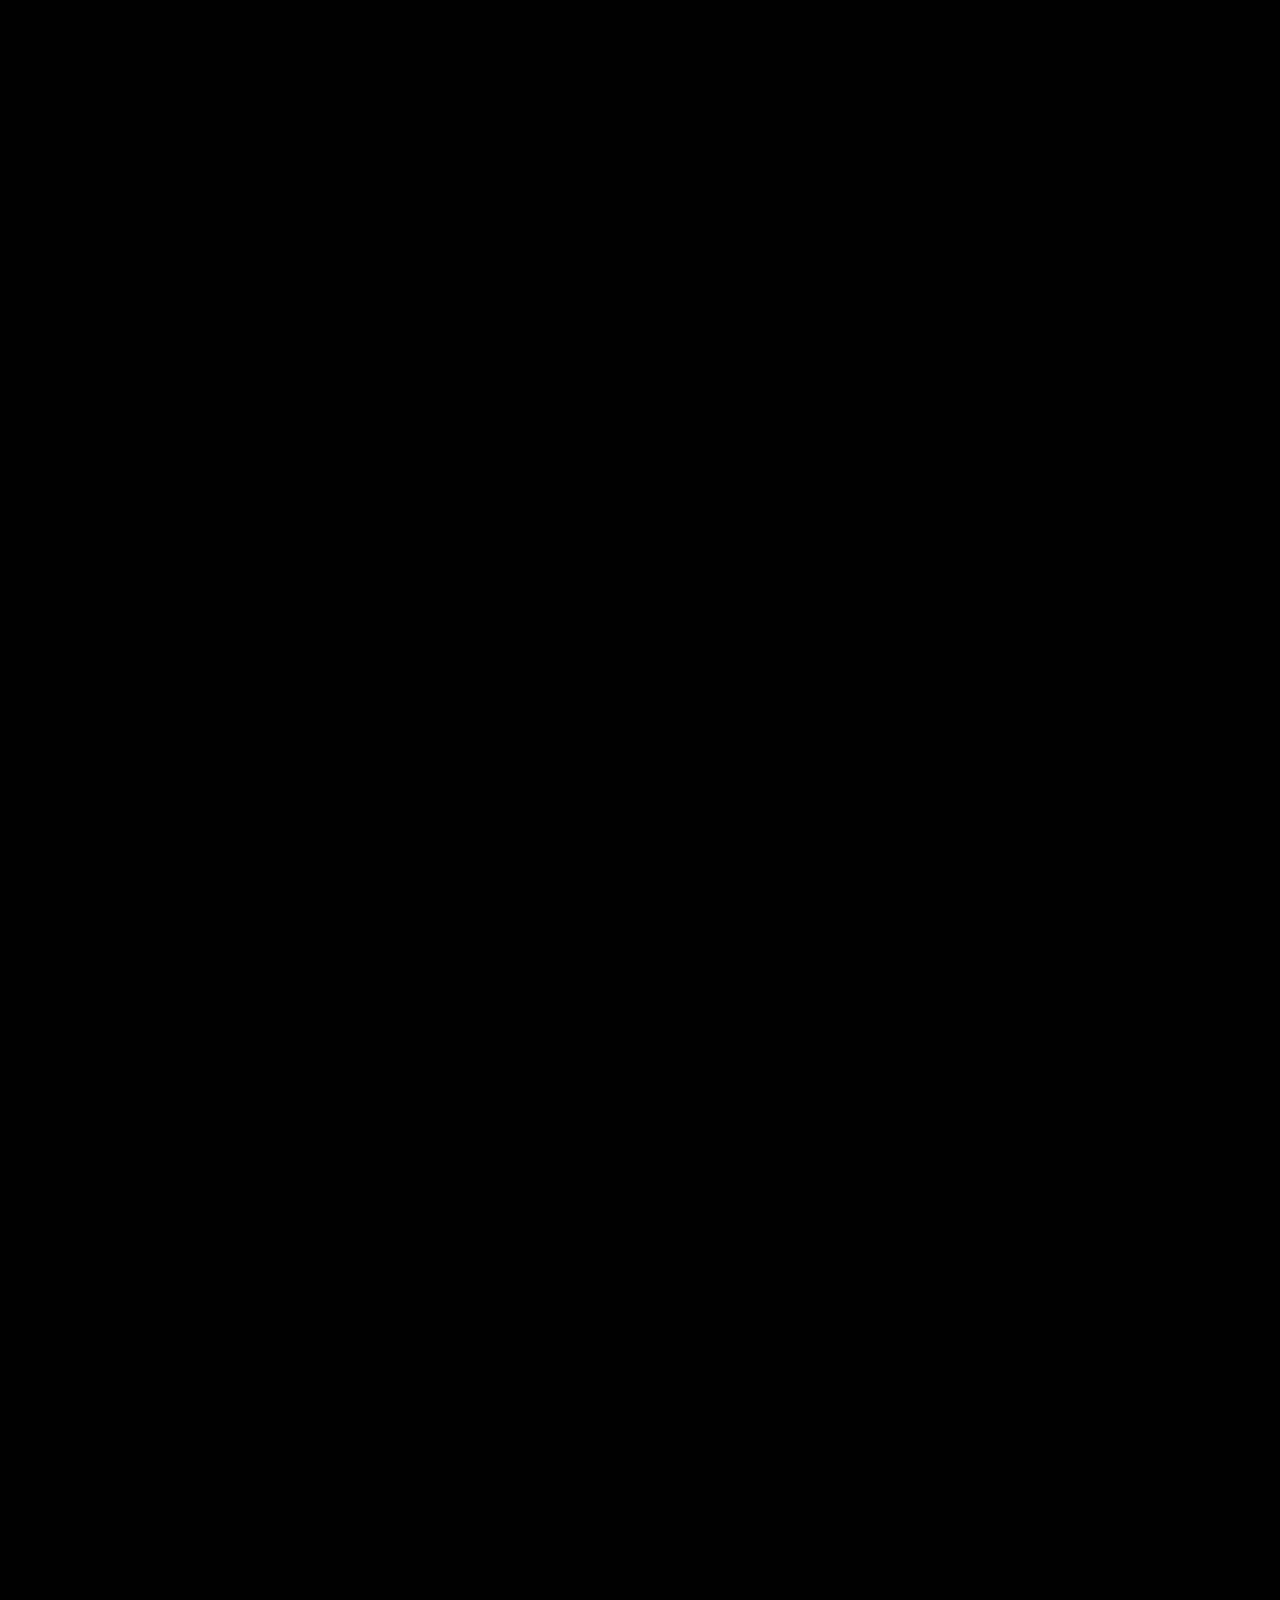
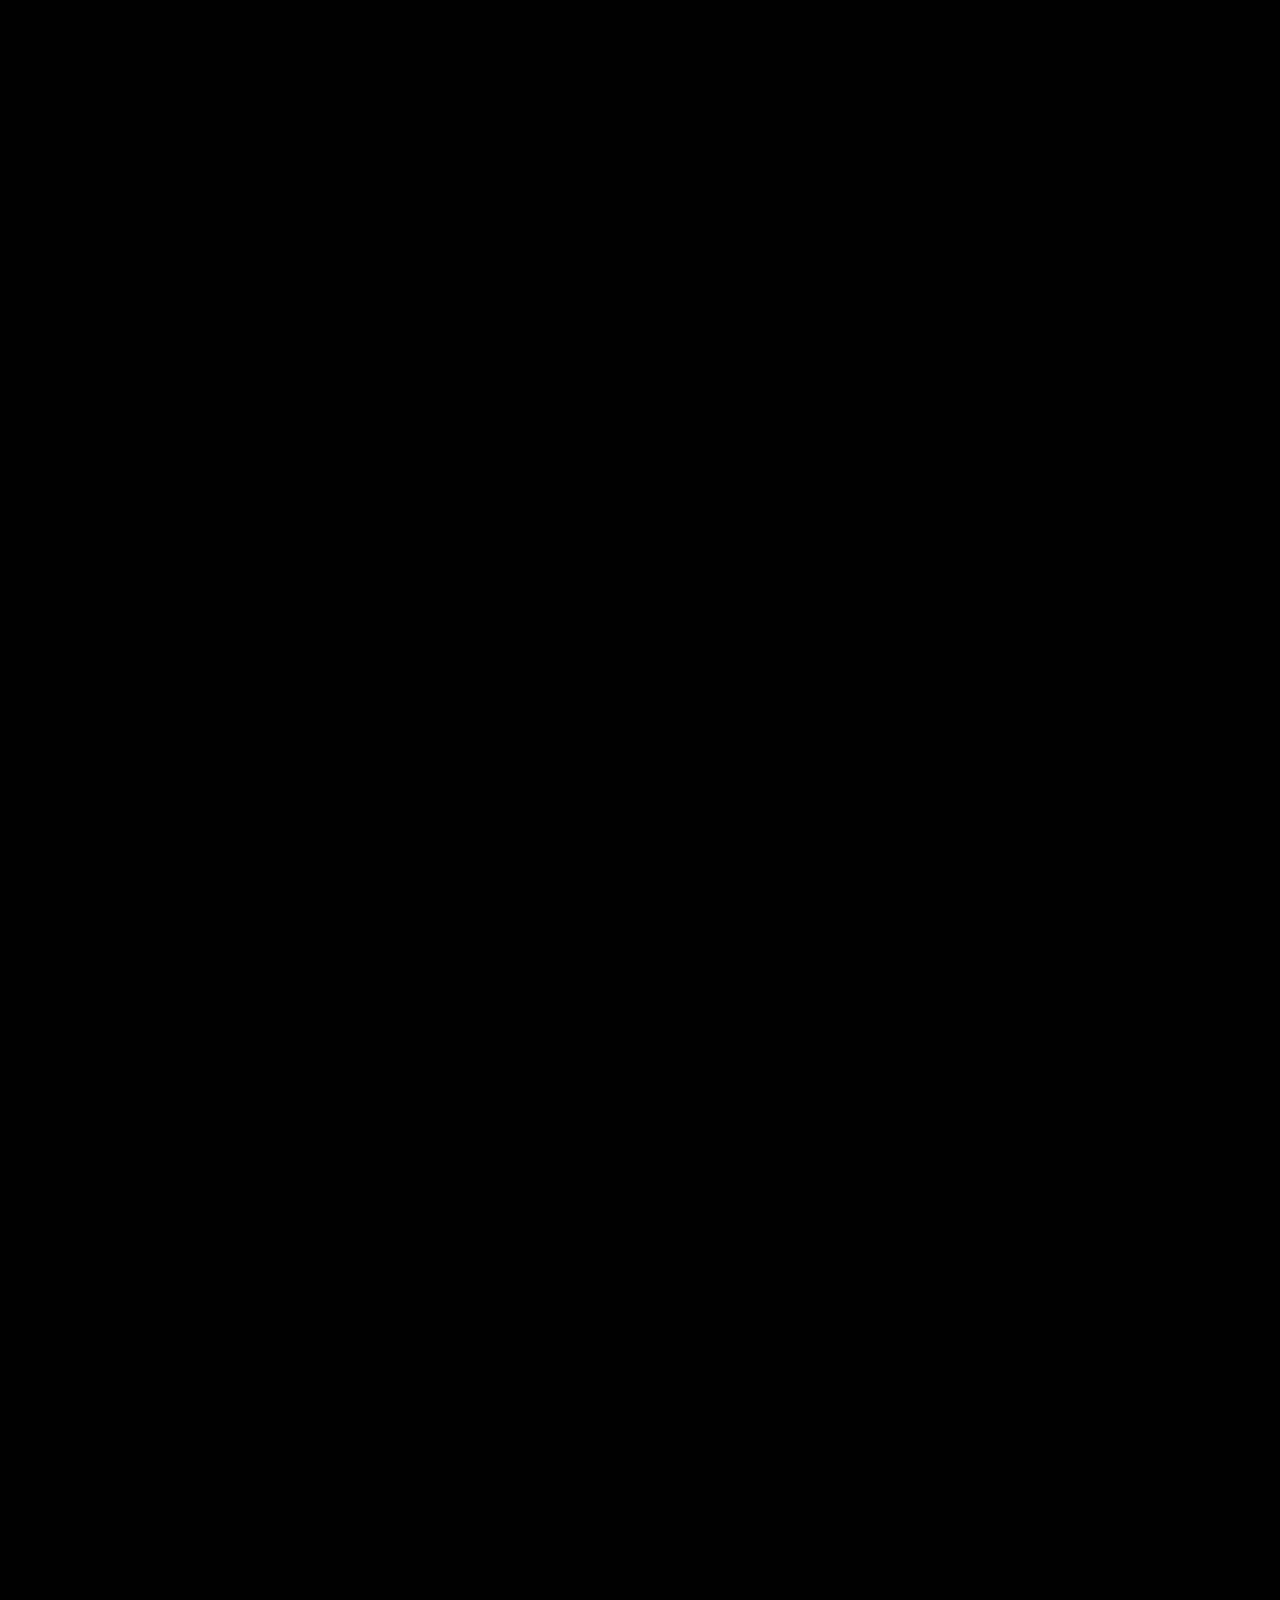
==== commit 9a292056: "第一次尝试使用svg，在H.html上" ====
--- a/H.html
+++ b/H.html
@@ -107,7 +107,36 @@
 </head>
 
 <body>
-
+    <nav>
+        <ul>
+            <li>
+                
+                <svg class="icon" width="200px" height="200.00px" viewBox="0 0 1024 1024" version="1.1"
+                    xmlns="http://www.w3.org/2000/svg">
+                    <path fill="#ffffff"
+                        d="M311.114667 371.242667L471.146667 169.098667a52.106667 52.106667 0 0 1 81.706666 0l160.032 202.144 153.152-65.632a52.106667 52.106667 0 0 1 71.541334 58.474666l-89.44 430.933334a112.416 112.416 0 0 1-110.08 89.568H285.941333a112.416 112.416 0 0 1-110.08-89.568l-89.429333-430.933334a52.106667 52.106667 0 0 1 71.541333-58.474666l153.152 65.632zM512 220.608L355.648 418.101333a52.106667 52.106667 0 0 1-61.376 15.552l-140.544-60.234666 84.8 408.586666a48.416 48.416 0 0 0 47.402667 38.581334h452.138666a48.416 48.416 0 0 0 47.402667-38.581334l84.8-408.586666-140.544 60.234666a52.106667 52.106667 0 0 1-61.376-15.552L512 220.608z" />
+                </svg>
+
+                <p>大会员</p>
+            </li>
+            <li>
+                <svg class="icon" width="200px" height="200.00px" viewBox="0 0 1024 1024" version="1.1"
+                    xmlns="http://www.w3.org/2000/svg">
+                    <path fill="#ffffff"
+                        d="M511.744128 0C229.261369 0 0 229.261369 0 511.744128v11.258371c1.535232 87.508246 26.098951 172.969515 70.62069 248.707646l6.140929 10.234882-25.587206 70.108946-1.535233 5.117441c-13.817091 48.103948 11.258371 97.743128 57.315343 114.118941l6.140929 2.046976c8.187906 2.558721 16.887556 3.582209 25.587207 3.582209h158.640679l-8.69965-4.093953c69.597201 33.775112 145.847076 51.174413 223.12044 51.174413 282.482759 0 511.744128-229.261369 511.744128-511.744128S794.738631 0 511.744128 0z m0 941.609195c-66.014993 0-129.471264-14.84058-187.298351-42.986506-5.629185-2.558721-11.770115-4.093953-17.911044-4.093953H138.170915c-5.629185 0-10.746627-4.605697-10.746627-10.746627 0-1.023488 0-2.046977 0.511744-3.070465l0.511744-2.046976 32.23988-88.01999c4.605697-12.281859 2.558721-26.098951-4.605697-37.357322C107.466267 681.643178 81.87906 597.717141 81.87906 511.232384 81.87906 274.294853 274.294853 81.87906 511.744128 81.87906s429.865067 192.415792 429.865067 429.865068-192.415792 429.865067-429.865067 429.865067zM611.534233 640.191904c12.281859-19.446277 37.357321-25.075462 56.803598-13.305347 18.934533 11.770115 25.075462 36.333833 13.817092 55.78011-56.803598 94.16092-179.622189 124.353823-273.783109 67.03848-27.634183-16.887556-50.662669-39.916042-67.038481-67.03848-11.258371-19.446277-5.117441-45.033483 14.84058-56.291854 19.446277-11.258371 44.009995-5.117441 55.78011 13.817091 33.263368 55.268366 105.41929 73.17941 160.687656 39.404298 15.352324-9.723138 29.169415-23.54023 38.892554-39.404298z" />
+                </svg>
+                <p>消息</p>
+            </li>
+            <li>
+                <svg class="icon" width="200px" height="200.00px" viewBox="0 0 1024 1024" version="1.1"
+                    xmlns="http://www.w3.org/2000/svg">
+                    <path fill="#ffffff"
+                        d="M933.81 392.428l60.297 50.649a59.077 59.077 0 0 1 7.286 83.22L656.778 937.078a29.538 29.538 0 0 1-12.21 8.625l-140.287 52.973a19.692 19.692 0 0 1-26.467-21.19l21.937-152.772a29.538 29.538 0 0 1 6.578-14.77l344.221-410.23a59.077 59.077 0 0 1 83.22-7.286zM354.461 955.077a29.538 29.538 0 1 1 0 59.077H196.923A187.077 187.077 0 0 1 9.846 827.077V196.923A187.077 187.077 0 0 1 196.923 9.846h472.615a187.077 187.077 0 0 1 187.077 187.077V330.24a29.538 29.538 0 1 1-59.077 0V196.923a128 128 0 0 0-128-128H196.923a128 128 0 0 0-128 128v630.154a128 128 0 0 0 128 128h157.539z m-128-718.77H640a29.538 29.538 0 1 1 0 59.078H226.462a29.538 29.538 0 0 1 0-59.077z m0 196.924H561.23a29.538 29.538 0 1 1 0 59.077H226.46a29.538 29.538 0 1 1 0-59.077z m0 196.923h216.615a29.538 29.538 0 1 1 0 59.077H226.462a29.538 29.538 0 1 1 0-59.077z" />
+                </svg>
+                <p>动态</p>
+            </li>
+        </ul>
+    </nav>
     <div class="back">
 
         <video src="https://s2.ssl.qhres2.com/static/dfeefadde568eab0.mp4" autoplay muted loop>
@@ -436,38 +465,38 @@
         const obj = {
             uname: 'Jerry',
             age: 3,
-            hobby: ['抽烟', '喝酒', '烫头',['AA','27']],
-            family:{
-                bady:'minJerry'
+            hobby: ['抽烟', '喝酒', '烫头', ['AA', '27']],
+            family: {
+                bady: 'minJerry'
             }
         }
         const o = {}
 
-        function cloneDeep(oddObj,newObj){
-            for(const k in newObj){
-                if(newObj[k] instanceof Array){
+        function cloneDeep(oddObj, newObj) {
+            for (const k in newObj) {
+                if (newObj[k] instanceof Array) {
                     oddObj[k] = []
-                    cloneDeep(oddObj[k],newObj[k])
-                }else if(newObj[k] instanceof Object){
+                    cloneDeep(oddObj[k], newObj[k])
+                } else if (newObj[k] instanceof Object) {
                     oddObj[k] = {}
-                    cloneDeep(oddObj[k],newObj[k])
+                    cloneDeep(oddObj[k], newObj[k])
                 }
-                else{
+                else {
                     oddObj[k] = newObj[k]
                 }
             }
-            
+
         }
         cloneDeep(o, obj)
         o.family.bady = '1111'
         console.log(o, obj)
-        
-      
-        
-
-         
-
-         
+
+
+
+
+
+
+
     </script>
 </body>
 
--- a/H.css
+++ b/H.css
@@ -1,3 +1,17 @@
+@keyframes move {
+    0% {
+        transform: translateY(0px);
+    }
+
+    50% {
+        transform: translateY(-3px);
+    }
+
+    100% {
+        transform: translateY(0px);
+    }
+}
+
 @keyframes line-gradient {
     0% {
         /* transform: rotateZ(0); */
@@ -57,6 +71,46 @@
     100% {
         transform: translateX(-200%);
     }
+}
+
+nav {
+    background-color: #000000;
+    width: 100%;
+    box-shadow: 0px 1px 15px #fff;
+    height: 60px;
+    position: fixed;
+    top: 0;
+    z-index: 10;
+}
+
+nav ul {
+    justify-content: center;
+    width: 800px;
+    display: flex;
+    height: 100%;
+    gap: 18px;
+}
+
+nav li {
+    cursor: pointer;
+    color: #fff;
+    height: 100%;
+    display: flex;
+    flex-direction: column;
+    justify-content: center;
+    align-items: center;
+}
+
+nav li:hover svg{
+    animation: move .3s;
+}
+
+nav li svg{
+    display: block;
+    width: 22px;
+}
+nav li:first-child svg{
+    width: 30px;
 }
 
 .btn2 {
@@ -593,7 +647,7 @@
 }
 
 .gradient-demo {
-    margin:50px auto 0;
+    margin: 50px auto 0;
     width: 80%;
     height: 300px;
     display: flex;
@@ -604,7 +658,7 @@
 
 
 .gradient-t-b {
-    
+
     padding: 2px 0;
     width: 400px;
     height: 300px;
@@ -665,6 +719,7 @@
     75% {
         box-shadow: 0px 0px 10px #606eff;
     }
+
     100% {
         box-shadow: 0px 0px 12px #ce0cf5;
     }
@@ -675,11 +730,11 @@
     width: 400px;
     height: 300px;
     overflow: hidden;
-    
+
     padding: 3px;
     display: block;
     border-radius: 8px;
-    animation: gradient-shadow 6s infinite linear ;
+    animation: gradient-shadow 6s infinite linear;
 }
 
 .gradient-colorful>div {
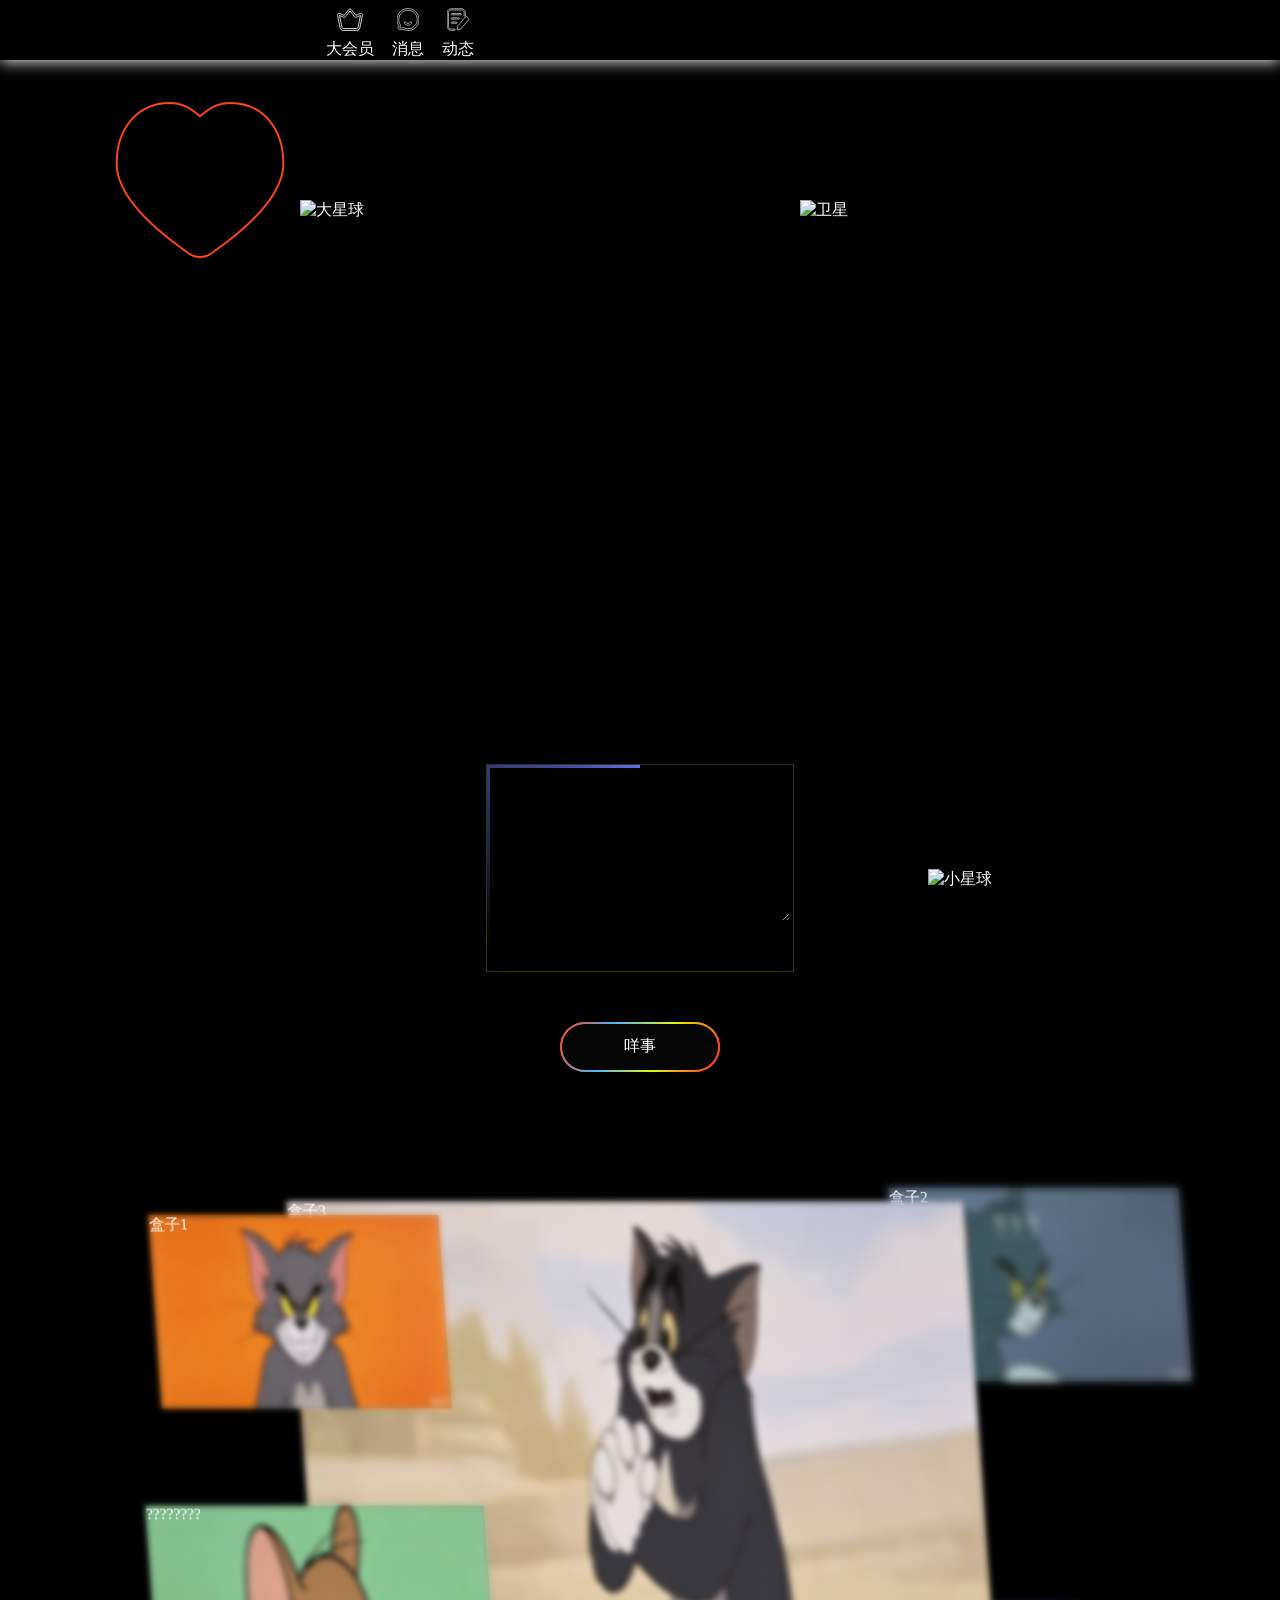
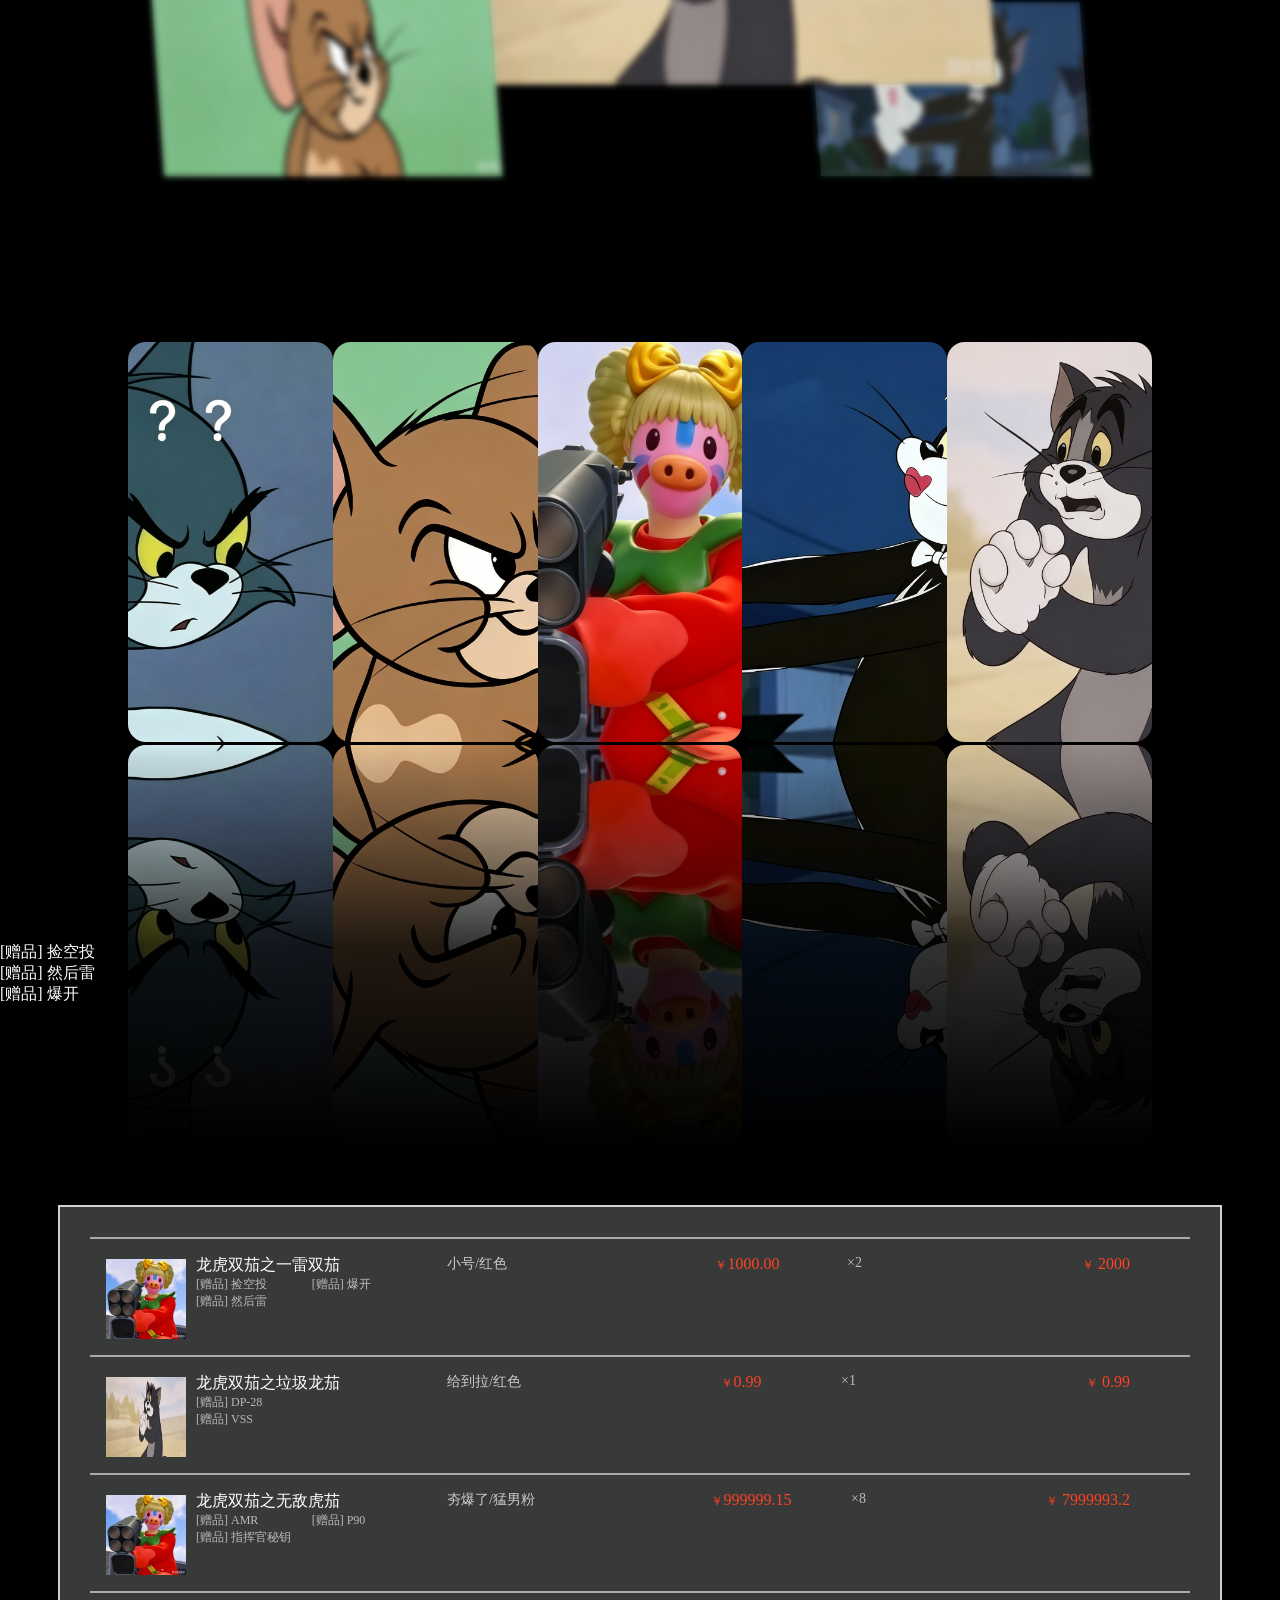
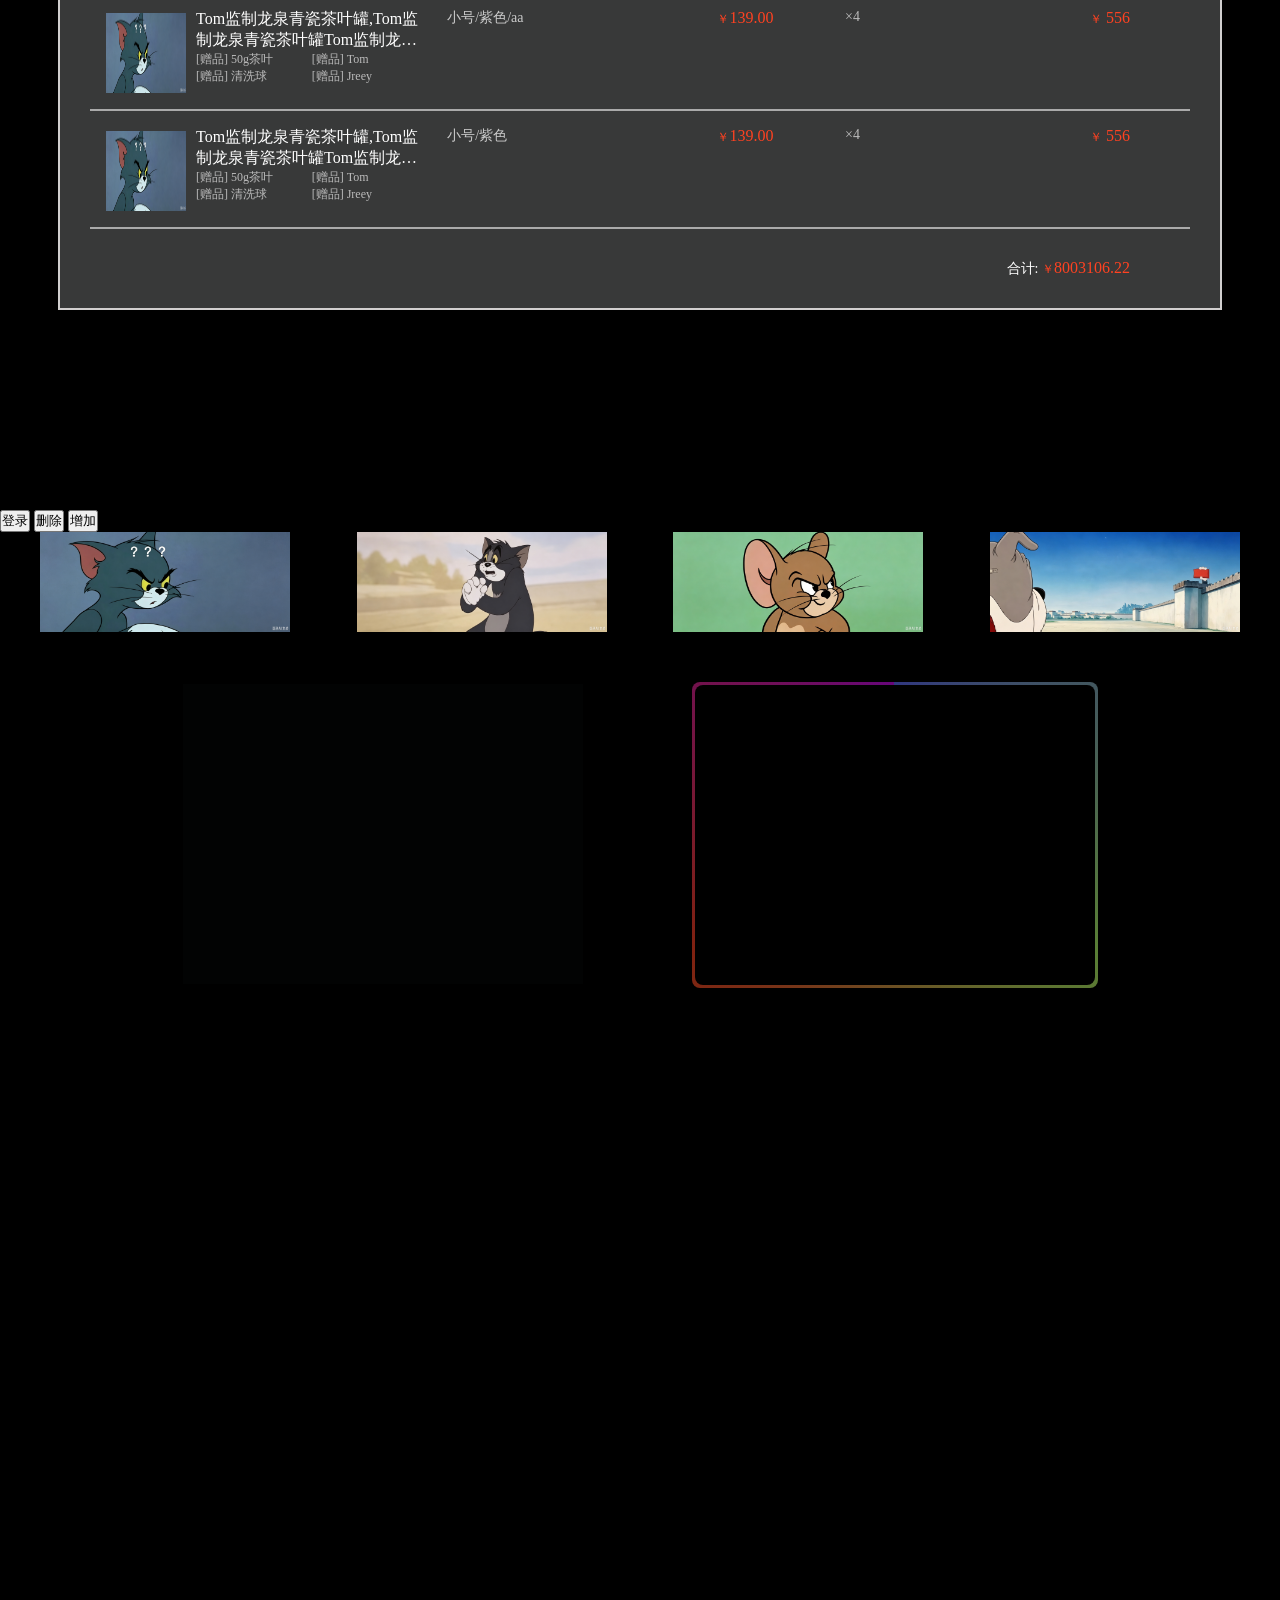
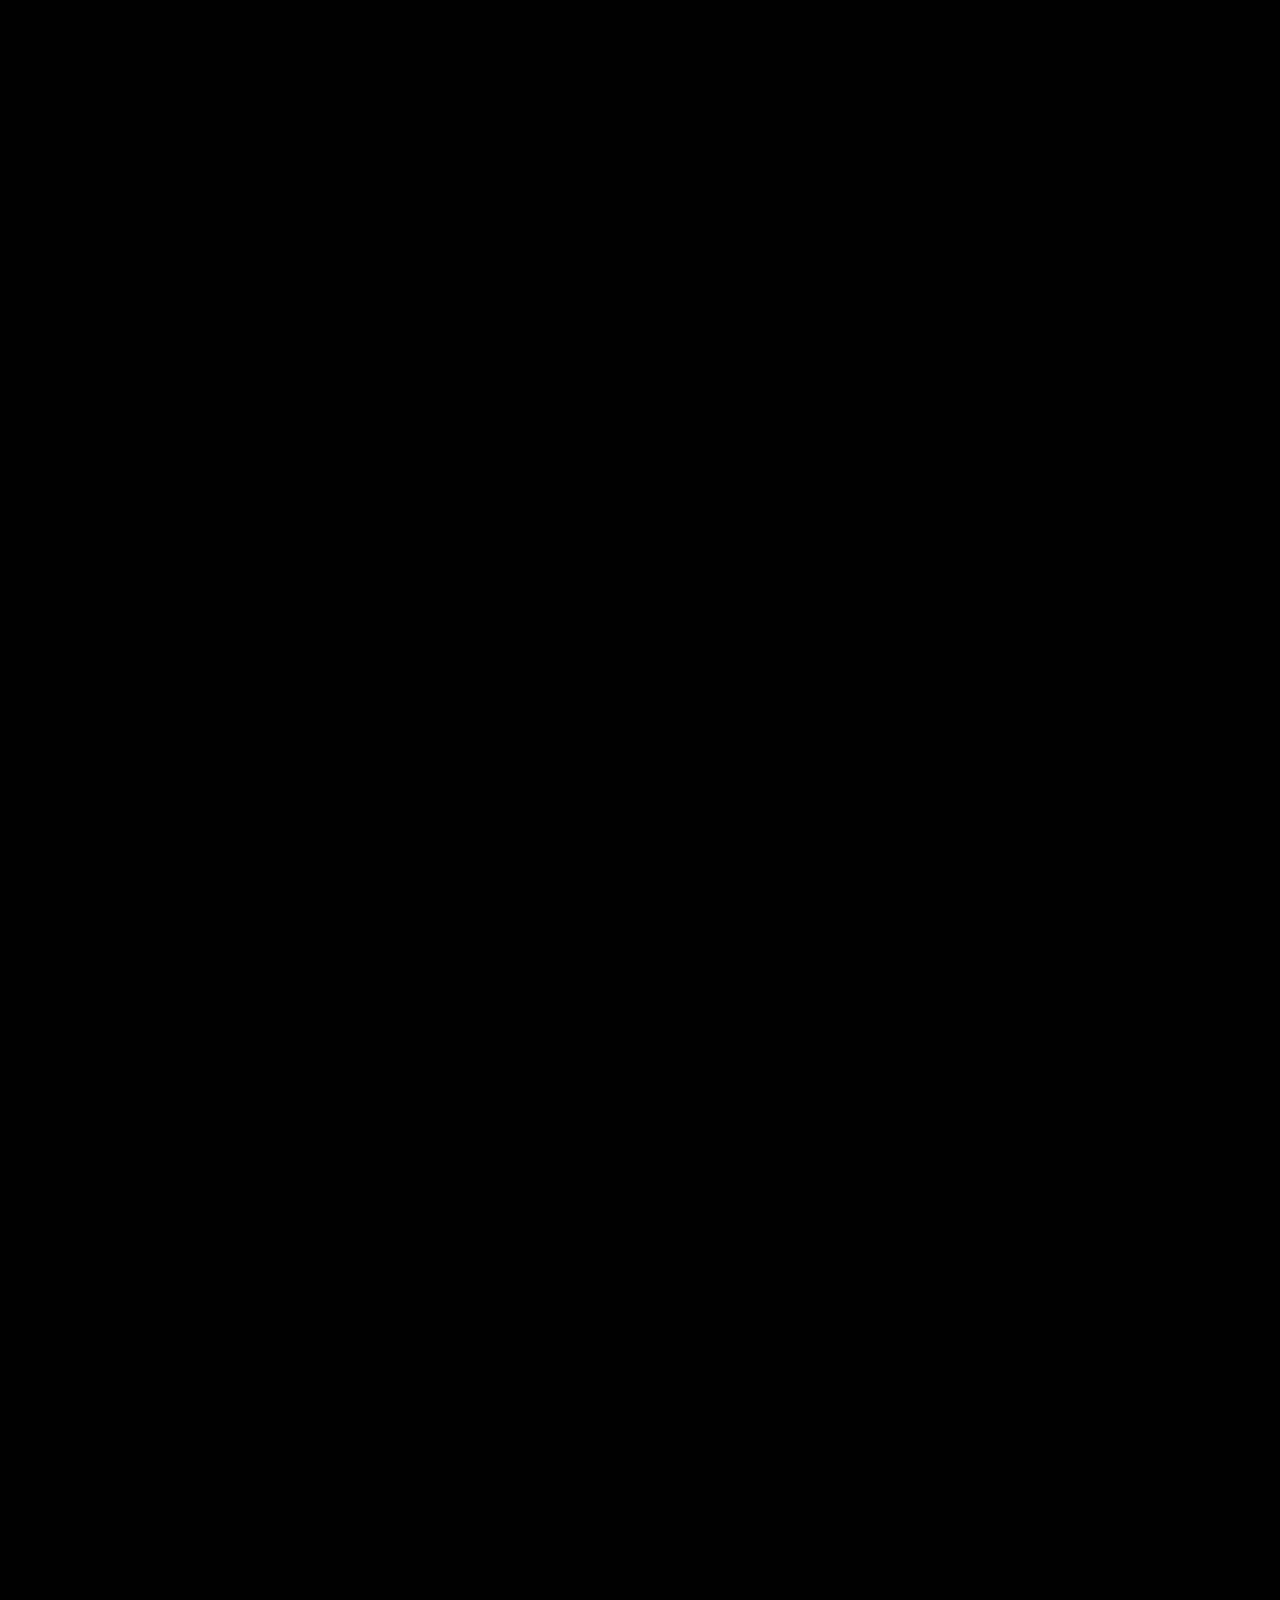
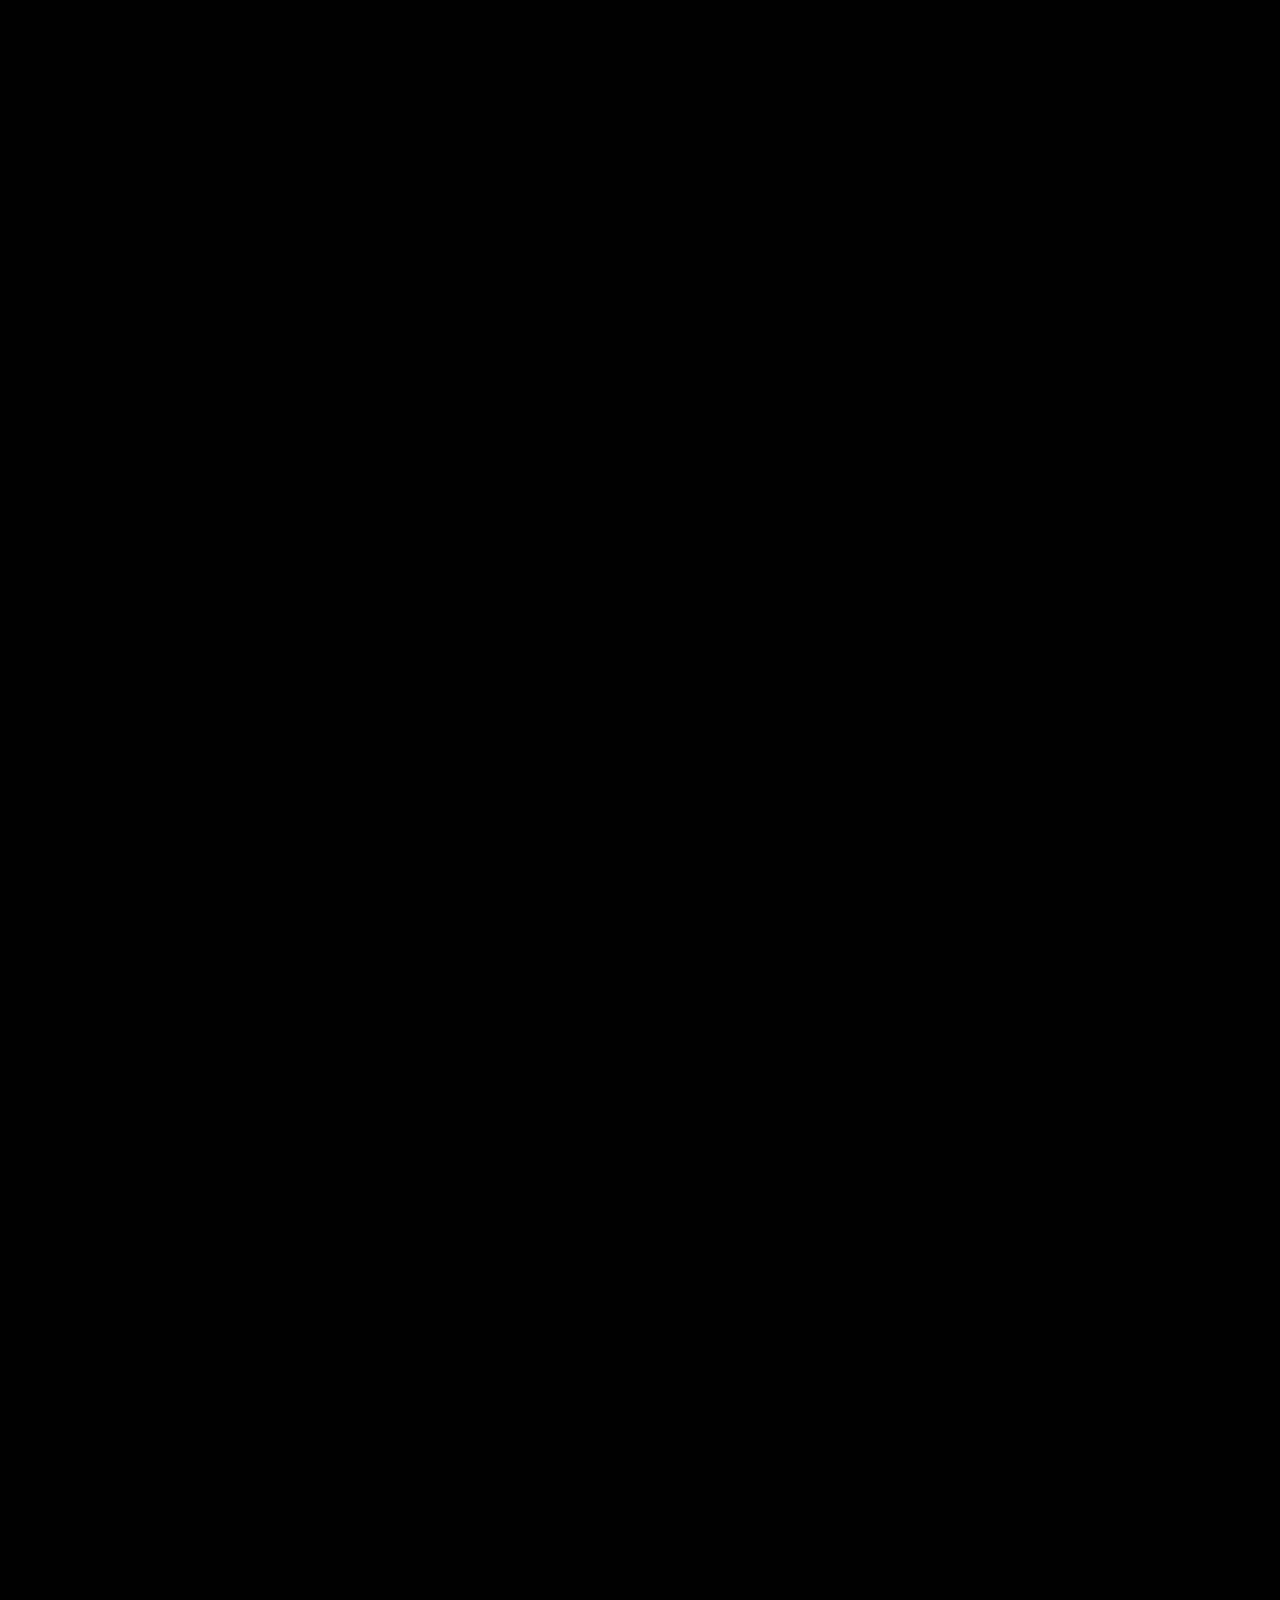
==== commit c8eb426a: "“尝试联系了路径描边动画=" ====
--- a/H.html
+++ b/H.html
@@ -110,10 +110,9 @@
     <nav>
         <ul>
             <li>
-                
                 <svg class="icon" width="200px" height="200.00px" viewBox="0 0 1024 1024" version="1.1"
                     xmlns="http://www.w3.org/2000/svg">
-                    <path fill="#ffffff"
+                    <path
                         d="M311.114667 371.242667L471.146667 169.098667a52.106667 52.106667 0 0 1 81.706666 0l160.032 202.144 153.152-65.632a52.106667 52.106667 0 0 1 71.541334 58.474666l-89.44 430.933334a112.416 112.416 0 0 1-110.08 89.568H285.941333a112.416 112.416 0 0 1-110.08-89.568l-89.429333-430.933334a52.106667 52.106667 0 0 1 71.541333-58.474666l153.152 65.632zM512 220.608L355.648 418.101333a52.106667 52.106667 0 0 1-61.376 15.552l-140.544-60.234666 84.8 408.586666a48.416 48.416 0 0 0 47.402667 38.581334h452.138666a48.416 48.416 0 0 0 47.402667-38.581334l84.8-408.586666-140.544 60.234666a52.106667 52.106667 0 0 1-61.376-15.552L512 220.608z" />
                 </svg>
 
@@ -122,7 +121,7 @@
             <li>
                 <svg class="icon" width="200px" height="200.00px" viewBox="0 0 1024 1024" version="1.1"
                     xmlns="http://www.w3.org/2000/svg">
-                    <path fill="#ffffff"
+                    <path
                         d="M511.744128 0C229.261369 0 0 229.261369 0 511.744128v11.258371c1.535232 87.508246 26.098951 172.969515 70.62069 248.707646l6.140929 10.234882-25.587206 70.108946-1.535233 5.117441c-13.817091 48.103948 11.258371 97.743128 57.315343 114.118941l6.140929 2.046976c8.187906 2.558721 16.887556 3.582209 25.587207 3.582209h158.640679l-8.69965-4.093953c69.597201 33.775112 145.847076 51.174413 223.12044 51.174413 282.482759 0 511.744128-229.261369 511.744128-511.744128S794.738631 0 511.744128 0z m0 941.609195c-66.014993 0-129.471264-14.84058-187.298351-42.986506-5.629185-2.558721-11.770115-4.093953-17.911044-4.093953H138.170915c-5.629185 0-10.746627-4.605697-10.746627-10.746627 0-1.023488 0-2.046977 0.511744-3.070465l0.511744-2.046976 32.23988-88.01999c4.605697-12.281859 2.558721-26.098951-4.605697-37.357322C107.466267 681.643178 81.87906 597.717141 81.87906 511.232384 81.87906 274.294853 274.294853 81.87906 511.744128 81.87906s429.865067 192.415792 429.865067 429.865068-192.415792 429.865067-429.865067 429.865067zM611.534233 640.191904c12.281859-19.446277 37.357321-25.075462 56.803598-13.305347 18.934533 11.770115 25.075462 36.333833 13.817092 55.78011-56.803598 94.16092-179.622189 124.353823-273.783109 67.03848-27.634183-16.887556-50.662669-39.916042-67.038481-67.03848-11.258371-19.446277-5.117441-45.033483 14.84058-56.291854 19.446277-11.258371 44.009995-5.117441 55.78011 13.817091 33.263368 55.268366 105.41929 73.17941 160.687656 39.404298 15.352324-9.723138 29.169415-23.54023 38.892554-39.404298z" />
                 </svg>
                 <p>消息</p>
@@ -130,13 +129,22 @@
             <li>
                 <svg class="icon" width="200px" height="200.00px" viewBox="0 0 1024 1024" version="1.1"
                     xmlns="http://www.w3.org/2000/svg">
-                    <path fill="#ffffff"
+                    <path
                         d="M933.81 392.428l60.297 50.649a59.077 59.077 0 0 1 7.286 83.22L656.778 937.078a29.538 29.538 0 0 1-12.21 8.625l-140.287 52.973a19.692 19.692 0 0 1-26.467-21.19l21.937-152.772a29.538 29.538 0 0 1 6.578-14.77l344.221-410.23a59.077 59.077 0 0 1 83.22-7.286zM354.461 955.077a29.538 29.538 0 1 1 0 59.077H196.923A187.077 187.077 0 0 1 9.846 827.077V196.923A187.077 187.077 0 0 1 196.923 9.846h472.615a187.077 187.077 0 0 1 187.077 187.077V330.24a29.538 29.538 0 1 1-59.077 0V196.923a128 128 0 0 0-128-128H196.923a128 128 0 0 0-128 128v630.154a128 128 0 0 0 128 128h157.539z m-128-718.77H640a29.538 29.538 0 1 1 0 59.078H226.462a29.538 29.538 0 0 1 0-59.077z m0 196.924H561.23a29.538 29.538 0 1 1 0 59.077H226.46a29.538 29.538 0 1 1 0-59.077z m0 196.923h216.615a29.538 29.538 0 1 1 0 59.077H226.462a29.538 29.538 0 1 1 0-59.077z" />
                 </svg>
                 <p>动态</p>
             </li>
         </ul>
     </nav>
+    <div class="svg-box">
+        <!-- 线条长度2616.08251953125 -->
+        <svg t="1788618210860" class="icon" viewBox="0 0 1024 1024" version="1.1" xmlns="http://www.w3.org/2000/svg"
+            p-id="2790" width="200" height="200">
+            <path id="heart"
+                d="M667.786667 117.333333C832.864 117.333333 938.666667 249.706667 938.666667 427.861333c0 138.250667-125.098667 290.506667-371.573334 461.589334a96.768 96.768 0 0 1-110.186666 0C210.432 718.368 85.333333 566.112 85.333333 427.861333 85.333333 249.706667 191.136 117.333333 356.213333 117.333333c59.616 0 100.053333 20.832 155.786667 68.096C567.744 138.176 608.170667 117.333333 667.786667 117.333333z"
+                p-id="2791"></path>
+        </svg>
+    </div>
     <div class="back">
 
         <video src="https://s2.ssl.qhres2.com/static/dfeefadde568eab0.mp4" autoplay muted loop>
@@ -324,7 +332,38 @@
 
         const shoppingCartList = document.querySelector('.shopping-cart').querySelector('.list')
         const total = document.querySelector('.shopping-cart').querySelector('.total')
-
+        /*获得爱心图标的线条长度*/
+        const heart = document.getElementById('heart')
+        let TotalLength = heart.getTotalLength()
+        let time = null
+
+        heart.style.strokeDashoffset = TotalLength
+
+
+        setInterval(() => {
+            if (heart.style.strokeDashoffset <= 0) {
+
+                heart.style.strokeDashoffset = 0
+                if (time) {
+                    return
+                } else {
+                    time = setTimeout(() => {
+                        heart.style.strokeDashoffset = TotalLength
+                        clearInterval(time)
+                        
+                        
+                        time = null
+                        
+                        
+                    }, 1000)
+                    
+                }
+
+            } else {
+                heart.style.strokeDashoffset -= 20
+            }
+
+        }, 20)
 
 
         let html = date.map((item) => {
--- a/H.css
+++ b/H.css
@@ -1,6 +1,7 @@
 @keyframes move {
     0% {
         transform: translateY(0px);
+        stroke-dasharray: 0 600;
     }
 
     50% {
@@ -9,6 +10,7 @@
 
     100% {
         transform: translateY(0px);
+        stroke-dasharray: 600 0;
     }
 }
 
@@ -102,15 +104,31 @@
 }
 
 nav li:hover svg{
-    animation: move .3s;
+    animation: move .5s;
 }
 
 nav li svg{
+    fill: none;
+    /*描边颜色*/
+    stroke: #f6f6f7;
+    /*描边宽度*/
+    stroke-width: 30px;
+    /*虚线模式*/
+    stroke-dasharray: 100 0;
     display: block;
     width: 22px;
 }
 nav li:first-child svg{
     width: 30px;
+}
+
+.svg-box svg{
+    margin: 80px 100px;
+    fill: none;
+    stroke: #ff4221;
+    stroke-width: 10px;
+    stroke-dasharray:2616;
+    stroke-dashoffset: 2616;
 }
 
 .btn2 {
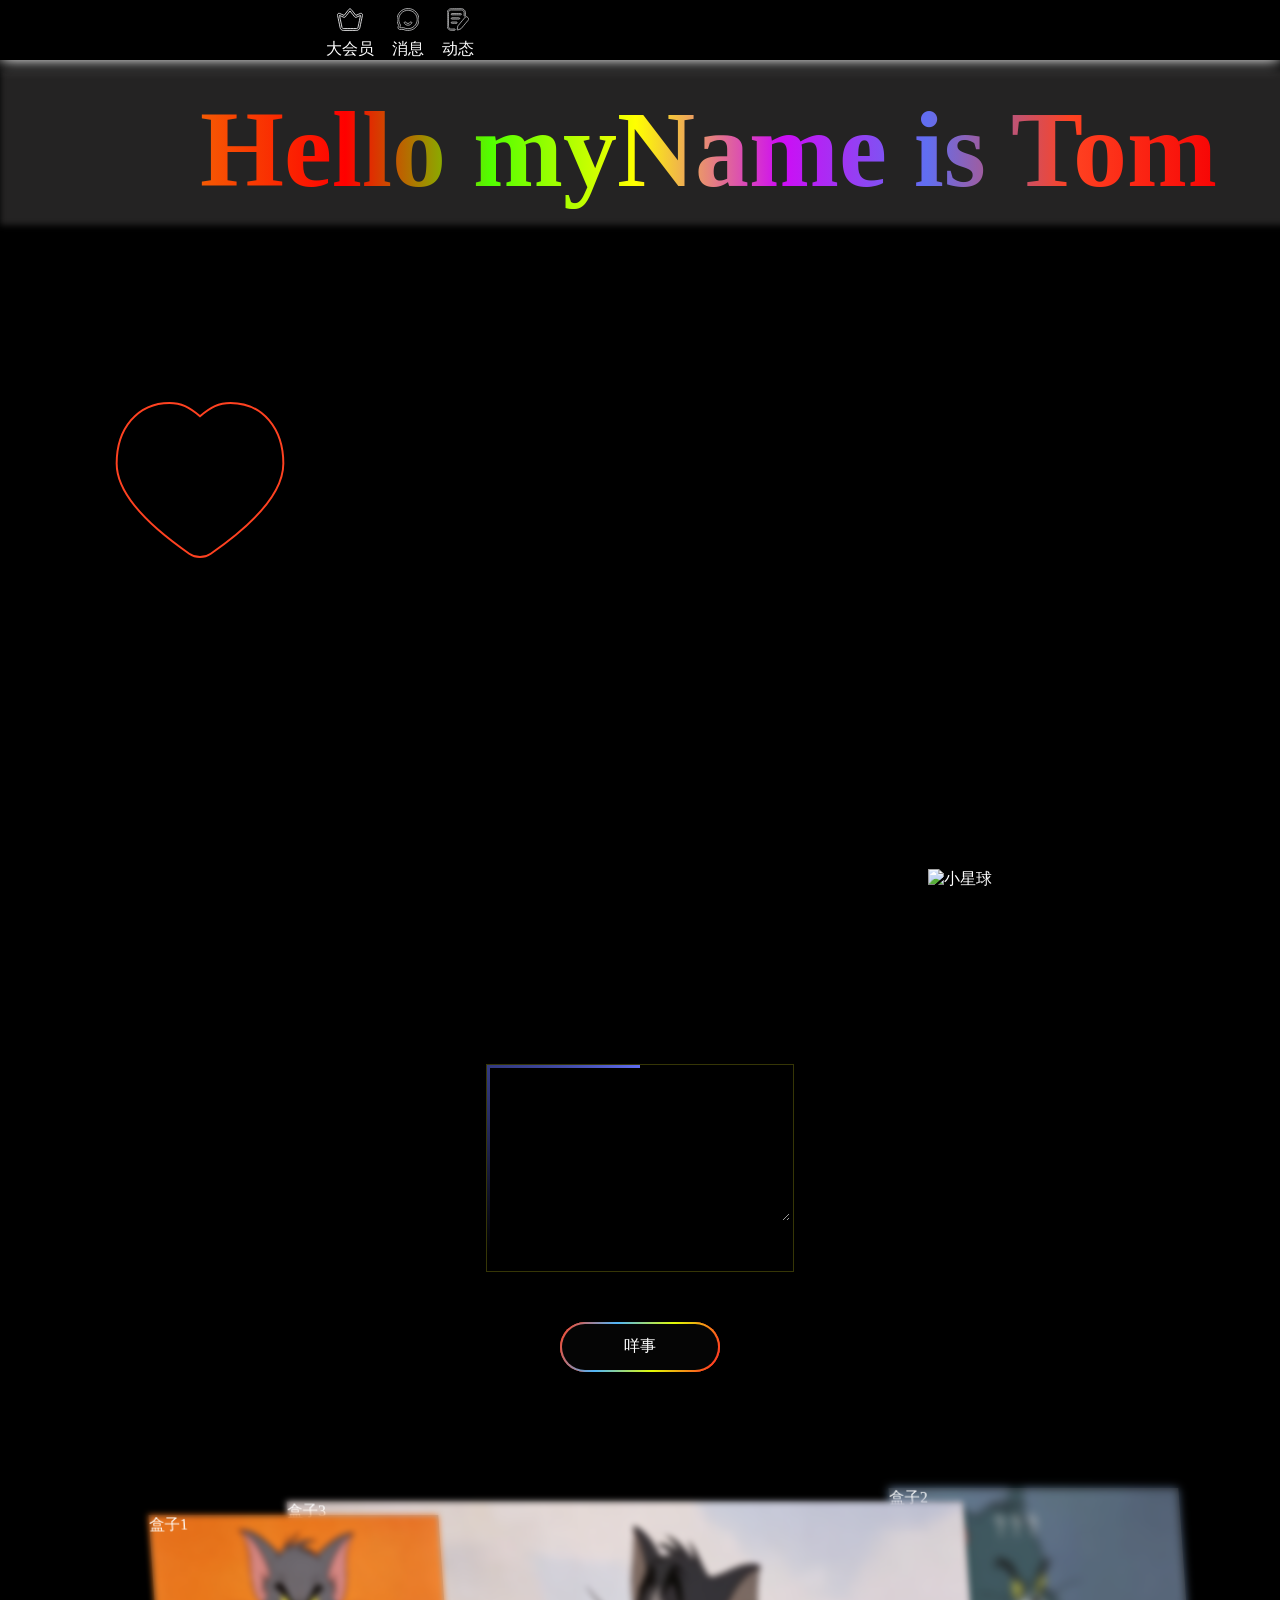
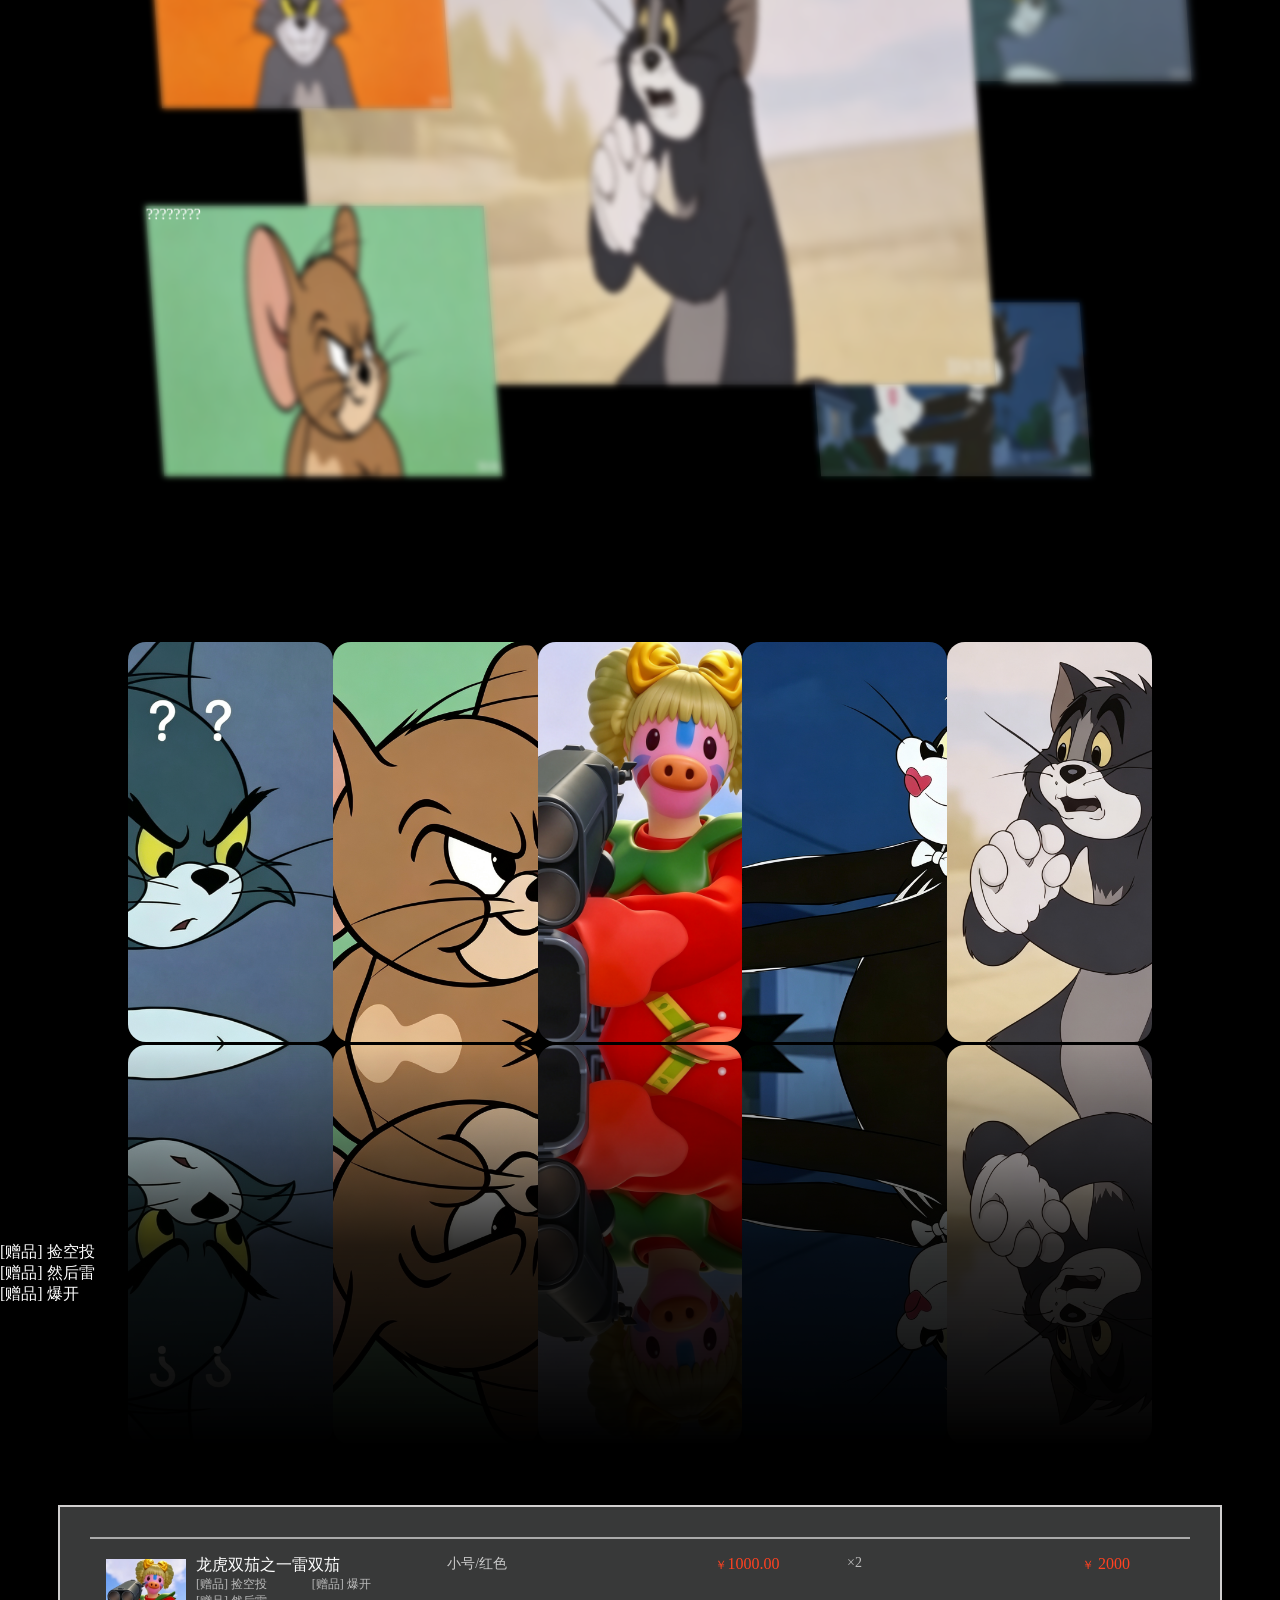
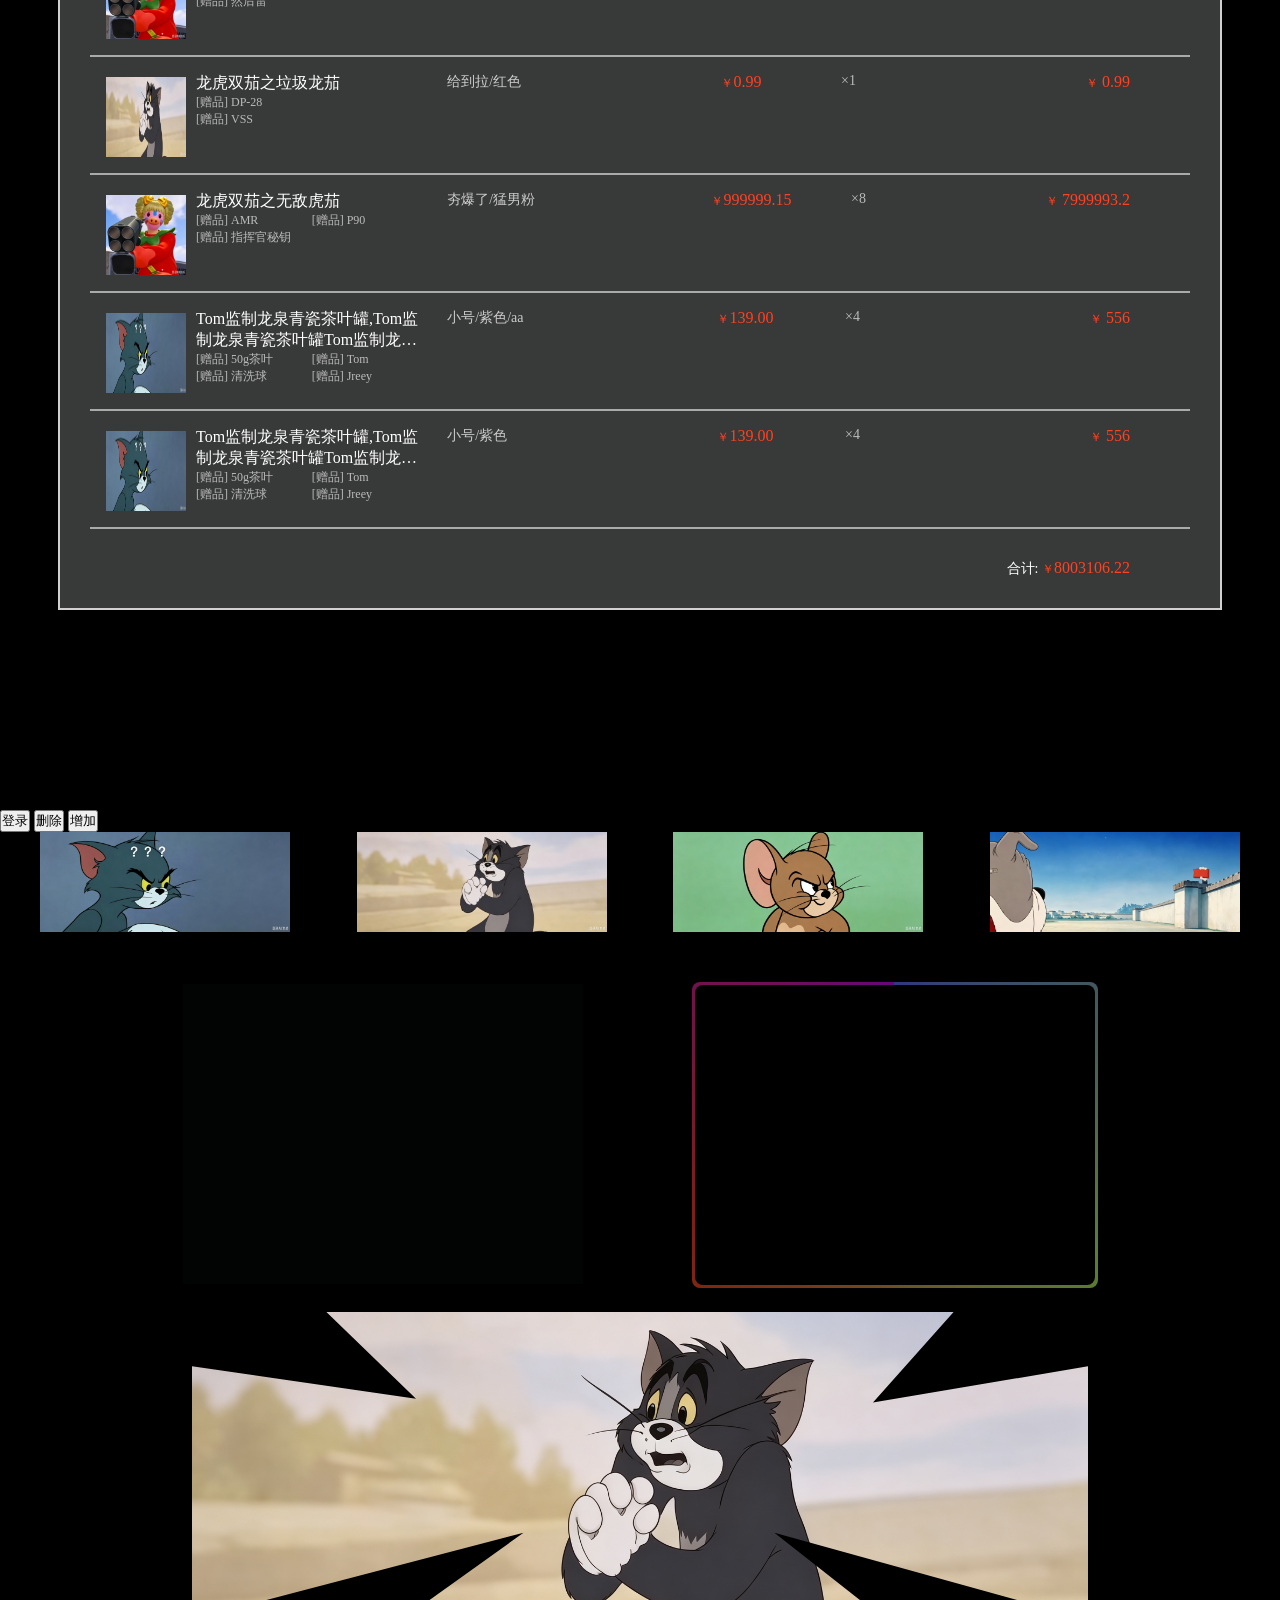
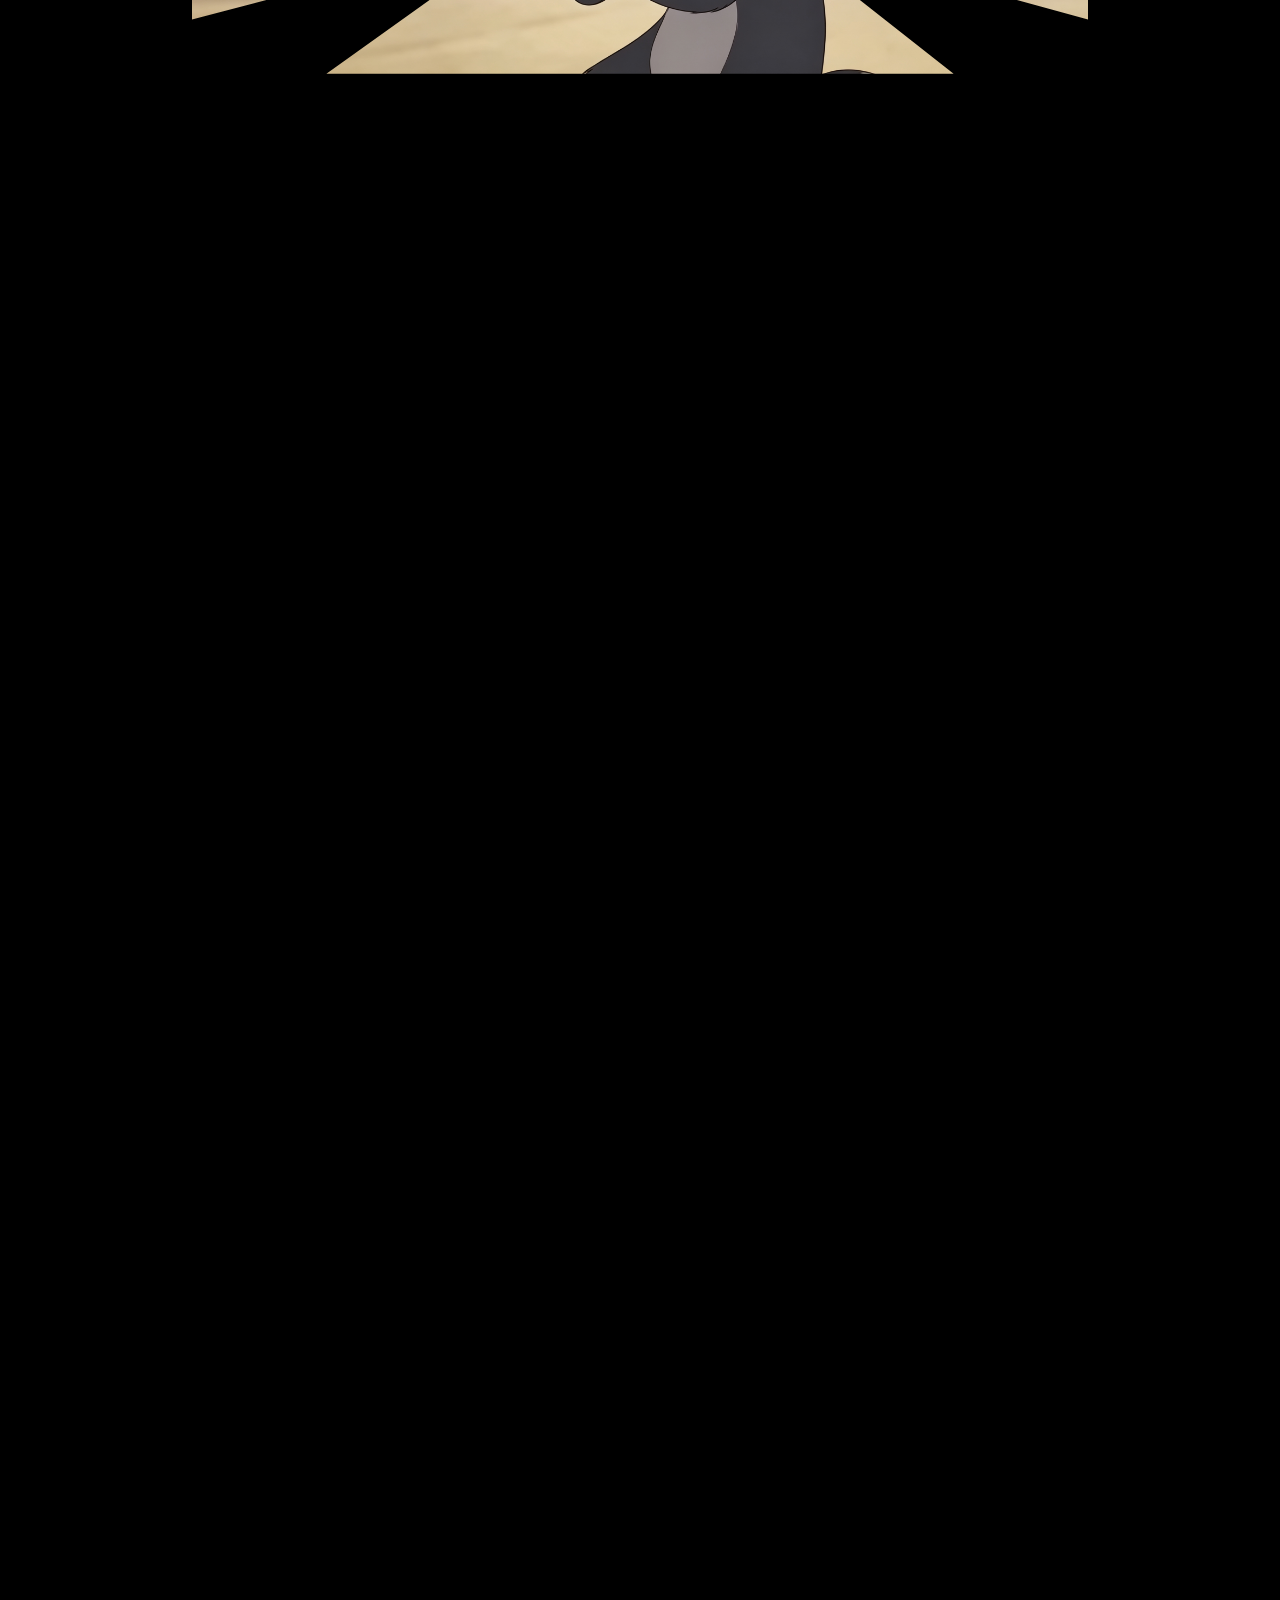
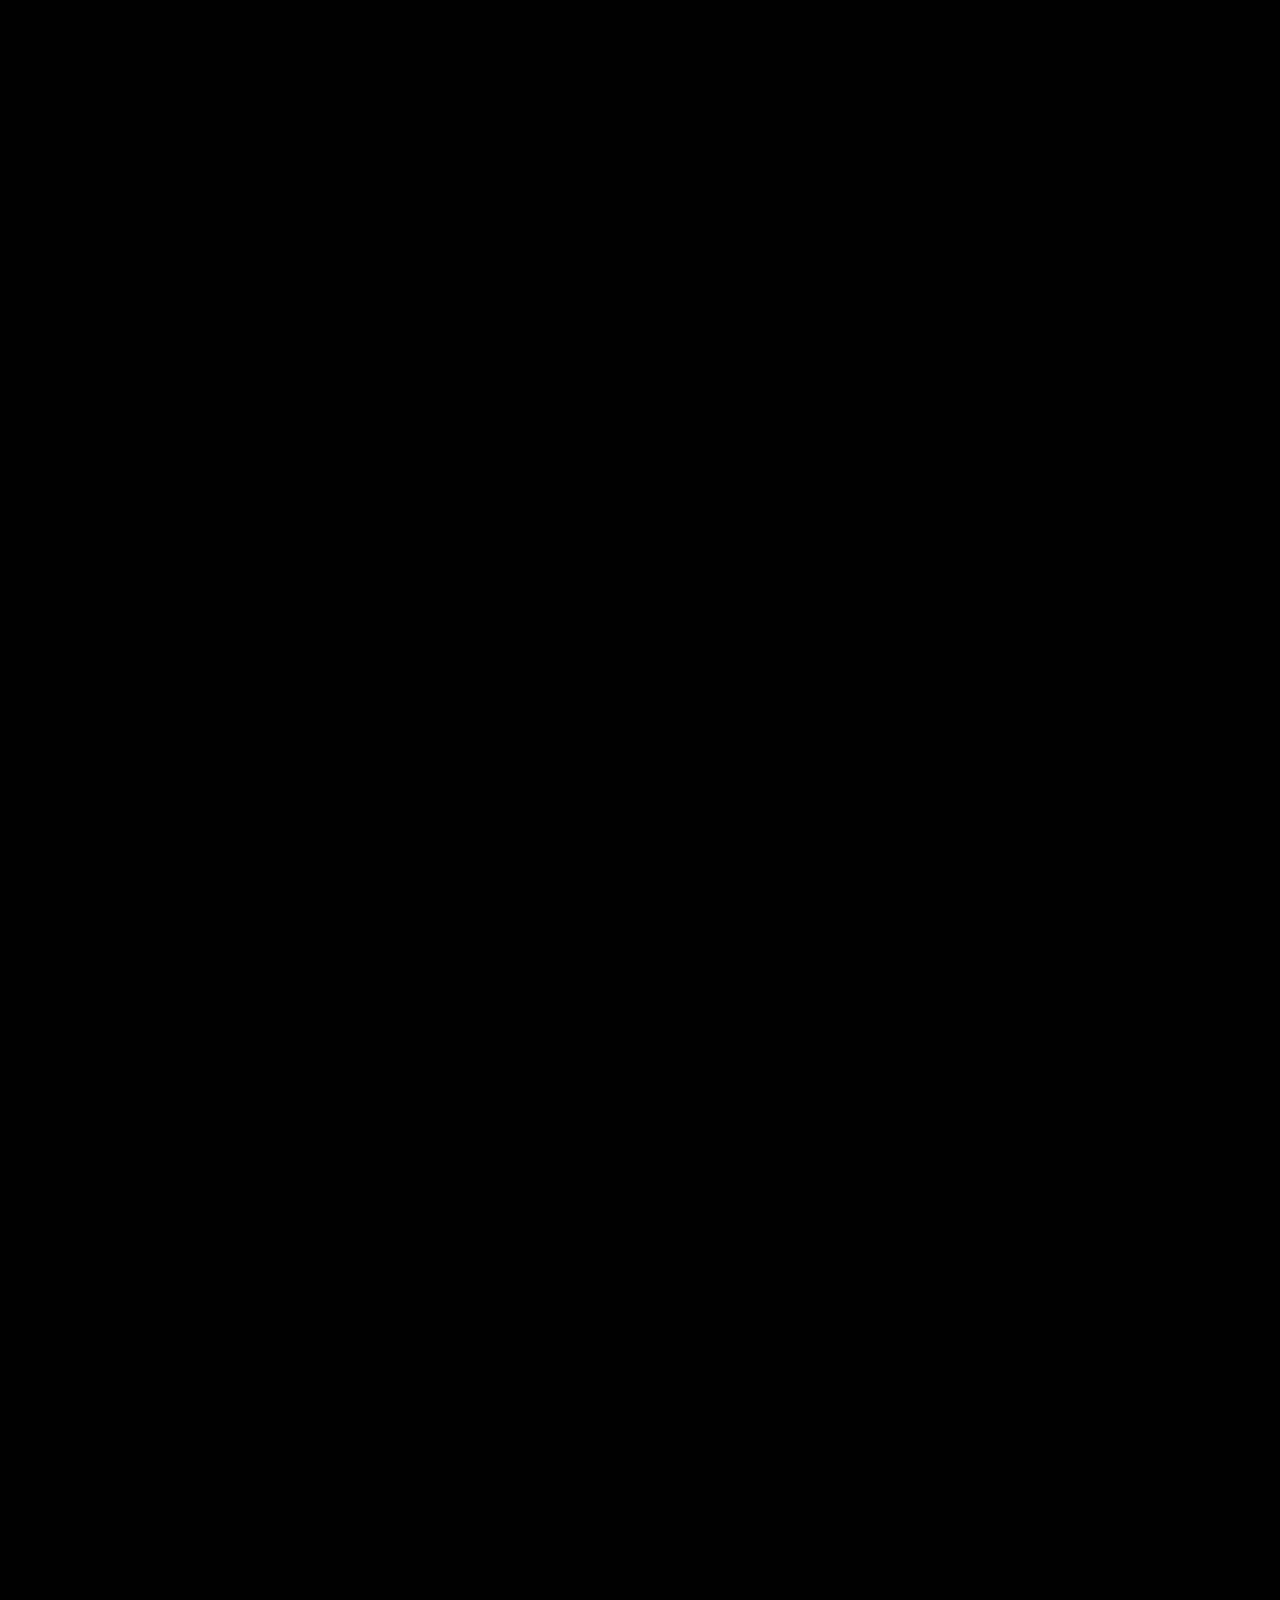
==== commit 7f060ca3: "练习了clip-path和滤镜filter" ====
--- a/H.html
+++ b/H.html
@@ -100,9 +100,10 @@
 
         .freebie-1 {
             display: block;
-            margin-top: 300px;
-
-        }
+            margin-top: 300px
+        }
+
+         
     </style>
 </head>
 
@@ -136,6 +137,17 @@
             </li>
         </ul>
     </nav>
+
+    <div class="font-box">
+        <div class="behind">Hello myName is Tom</div>
+        <div class="front">
+            <div>
+                 Hello myName is Tom
+            </div>
+           
+        </div>
+
+    </div>
     <div class="svg-box">
         <!-- 线条长度2616.08251953125 -->
         <svg t="1788618210860" class="icon" viewBox="0 0 1024 1024" version="1.1" xmlns="http://www.w3.org/2000/svg"
@@ -259,8 +271,13 @@
         <div class="gradient-colorful">
             <div></div>
         </div>
-
-
+    </div>
+
+    <!--异形盒子-->
+    <div class="clip-box w">
+        <div class="item">
+            <img src="./xiaoxiantu1/imgs/carousel3.png" alt="">
+        </div>
     </div>
 
     <!-- <script src="lodash.js"></script> -->
@@ -342,7 +359,6 @@
 
         setInterval(() => {
             if (heart.style.strokeDashoffset <= 0) {
-
                 heart.style.strokeDashoffset = 0
                 if (time) {
                     return
@@ -350,15 +366,11 @@
                     time = setTimeout(() => {
                         heart.style.strokeDashoffset = TotalLength
                         clearInterval(time)
-                        
-                        
                         time = null
-                        
-                        
+
                     }, 1000)
-                    
+
                 }
-
             } else {
                 heart.style.strokeDashoffset -= 20
             }
--- a/H.css
+++ b/H.css
@@ -72,6 +72,23 @@
 
     100% {
         transform: translateX(-200%);
+    }
+}
+
+@keyframes clip-move {
+    0% {
+        -webkit-clip-path: circle(8% at 14% 50%);
+        clip-path: circle(90deg at 10% 50%);
+    }
+
+    50% {
+        -webkit-clip-path: circle(8% at 65% 50%);
+        clip-path: circle(90deg at 20% 50%);
+    }
+
+    100% {
+        -webkit-clip-path: circle(8% at 14% 50%);
+        clip-path: circle(90deg at 10% 50%);
     }
 }
 
@@ -103,11 +120,11 @@
     align-items: center;
 }
 
-nav li:hover svg{
+nav li:hover svg {
     animation: move .5s;
 }
 
-nav li svg{
+nav li svg {
     fill: none;
     /*描边颜色*/
     stroke: #f6f6f7;
@@ -118,16 +135,76 @@
     display: block;
     width: 22px;
 }
-nav li:first-child svg{
+
+nav li:first-child svg {
     width: 30px;
 }
 
-.svg-box svg{
+.font-box {
+    margin: 70px auto;
+    width: 1550px;
+
+    position: relative;
+
+}
+
+.font-box .behind,
+.font-box .front {
+    filter: blur(5px);
+    font-size: 108px;
+    text-align: justify;
+    text-align-last: justify;
+    padding: 0 200px;
+    line-height: 160px;
+    font-weight: 700;
+    color: #252525;
+}
+
+.font-box .front {
+    width: 1550px;
+    height: 160px;
+    animation: 7.5s clip-move infinite linear;
+    position: absolute;
+    top: 0;
+filter: blur(.5px);
+}
+
+.font-box .front div {
+    background: linear-gradient(to right, #f55b03, #ff0000, #51ff00, #ffff00, #ce0cf5, #606ef1, #ff4221, #f70404);
+    /*设置渐变的方向从左到右 颜色从ffe000到ffff00*/
+    -webkit-background-clip: text;
+    /*将设置的背景颜色限制在文字中*/
+    -webkit-text-fill-color: transparent;
+    /*给文字设置成透明*/
+    position: absolute;
+    top: 0;
+    left: 200px;
+    z-index: 1;
+
+
+}
+
+.font-box .front::before {
+    display: block;
+    content: "";
+    filter: blur(3px);
+    width: 1550px;
+    height: 155px;
+    position: absolute;
+    z-index: -1;
+    top: 0;
+    left: 0;
+    background-color: #242323;
+
+
+}
+
+.svg-box svg {
     margin: 80px 100px;
     fill: none;
     stroke: #ff4221;
     stroke-width: 10px;
-    stroke-dasharray:2616;
+    stroke-dasharray: 2616;
     stroke-dashoffset: 2616;
 }
 
@@ -421,9 +498,10 @@
 
 
 .reflect:hover .item:not(:hover) {
-    transform: rotateY(30deg) scale(.95);
+    transform: rotateY(30deg) scale(.95) translateX(130px);
     z-index: -1;
     margin: 0 0px;
+    filter: blur(3px);
 }
 
 .reflect>.item:hover {
@@ -432,7 +510,7 @@
 }
 
 .reflect>.item:hover~.item {
-    transform: rotateY(-30deg) scale(.95);
+    transform: rotateY(-30deg) scale(.95) translateX(-130px);
 }
 
 
@@ -776,4 +854,21 @@
     animation: conic-gradient infinite linear 6s;
     backdrop-filter: blus(10px);
 
+}
+
+
+/*异形盒子clip*/
+
+.clip-box .item {
+    -webkit-clip-path: polygon(0% 15%, 25% 24%, 15% 0%, 85% 0%, 76% 25%, 100% 15%, 100% 85%, 65% 61%, 85% 100%, 15% 100%, 37% 61%, 0% 85%);
+    clip-path: polygon(0% 15%, 25% 24%, 15% 0%, 85% 0%, 76% 25%, 100% 15%, 100% 85%, 65% 61%, 85% 100%, 15% 100%, 37% 61%, 0% 85%);
+    width: 70%;
+    margin: 30px auto;
+}
+
+.clip-box .item img {
+    width: 100%;
+    height: 100%;
+    display: block;
+
 }
